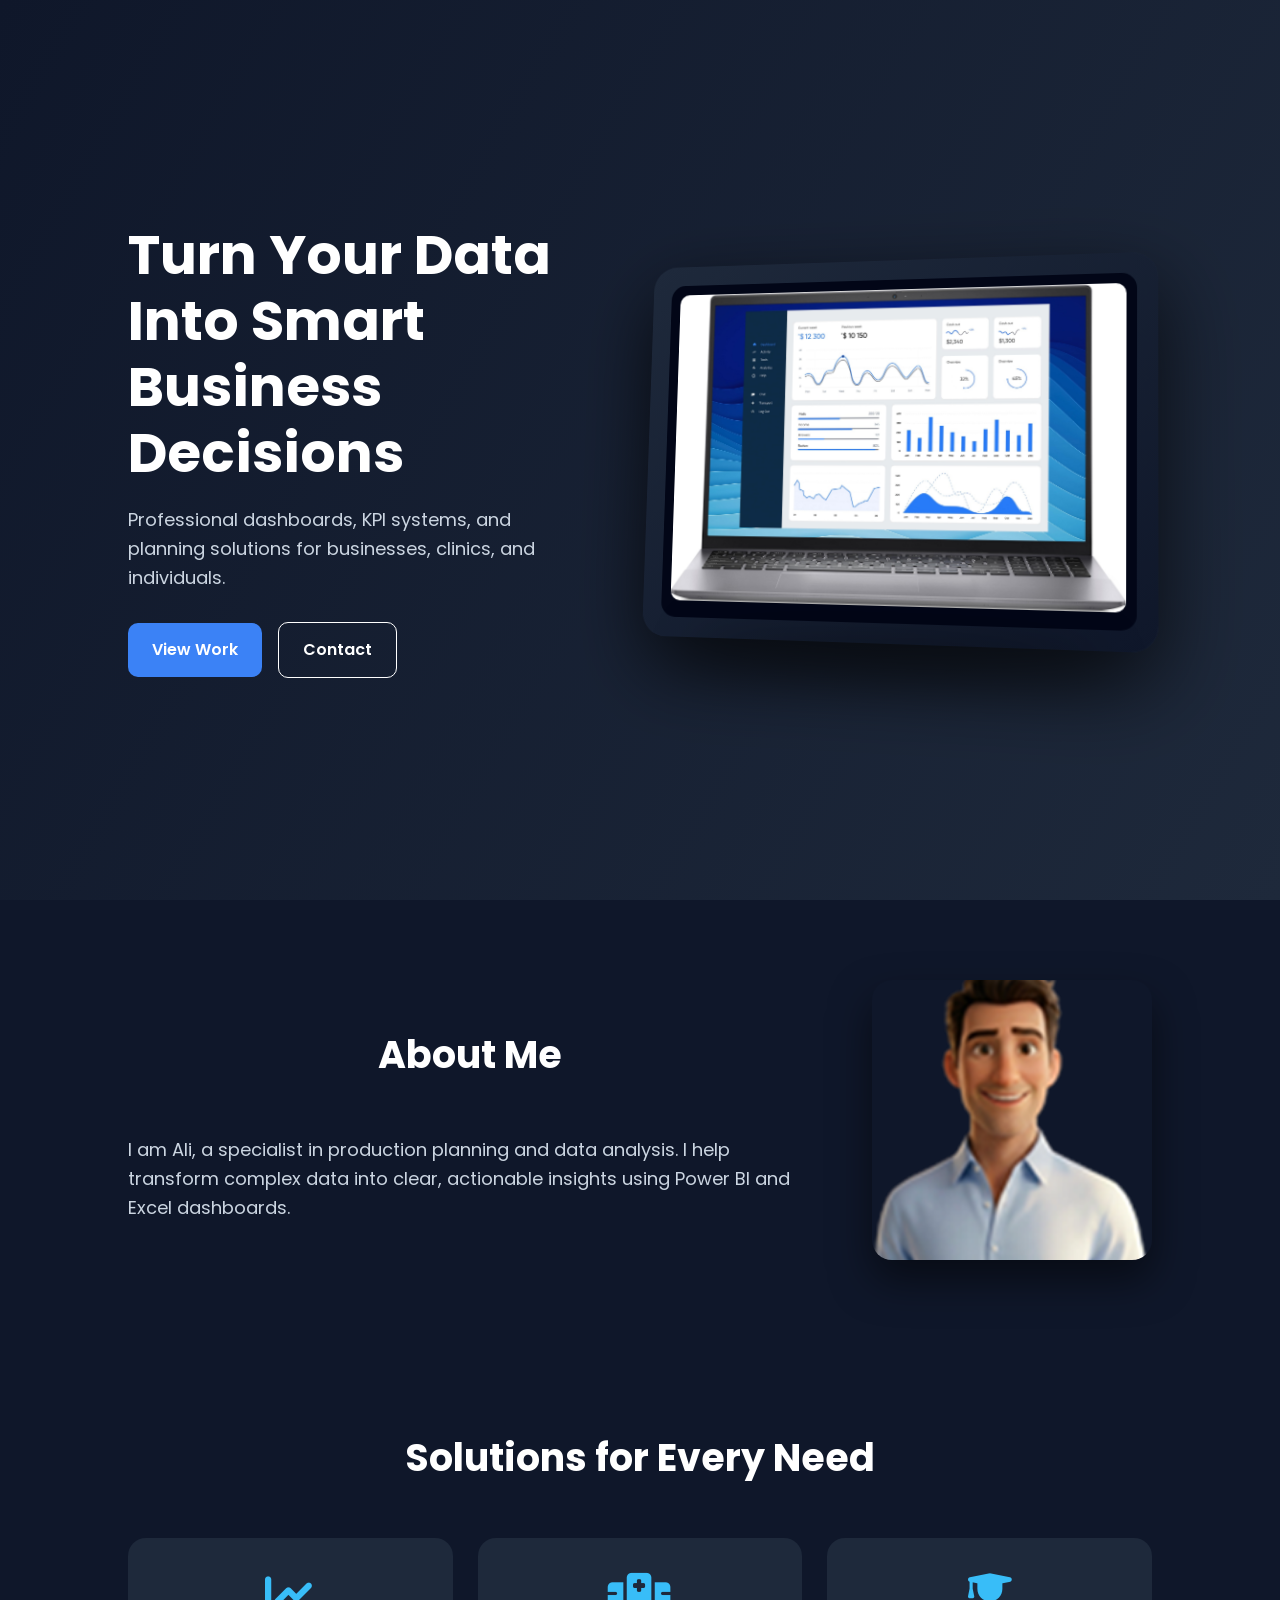
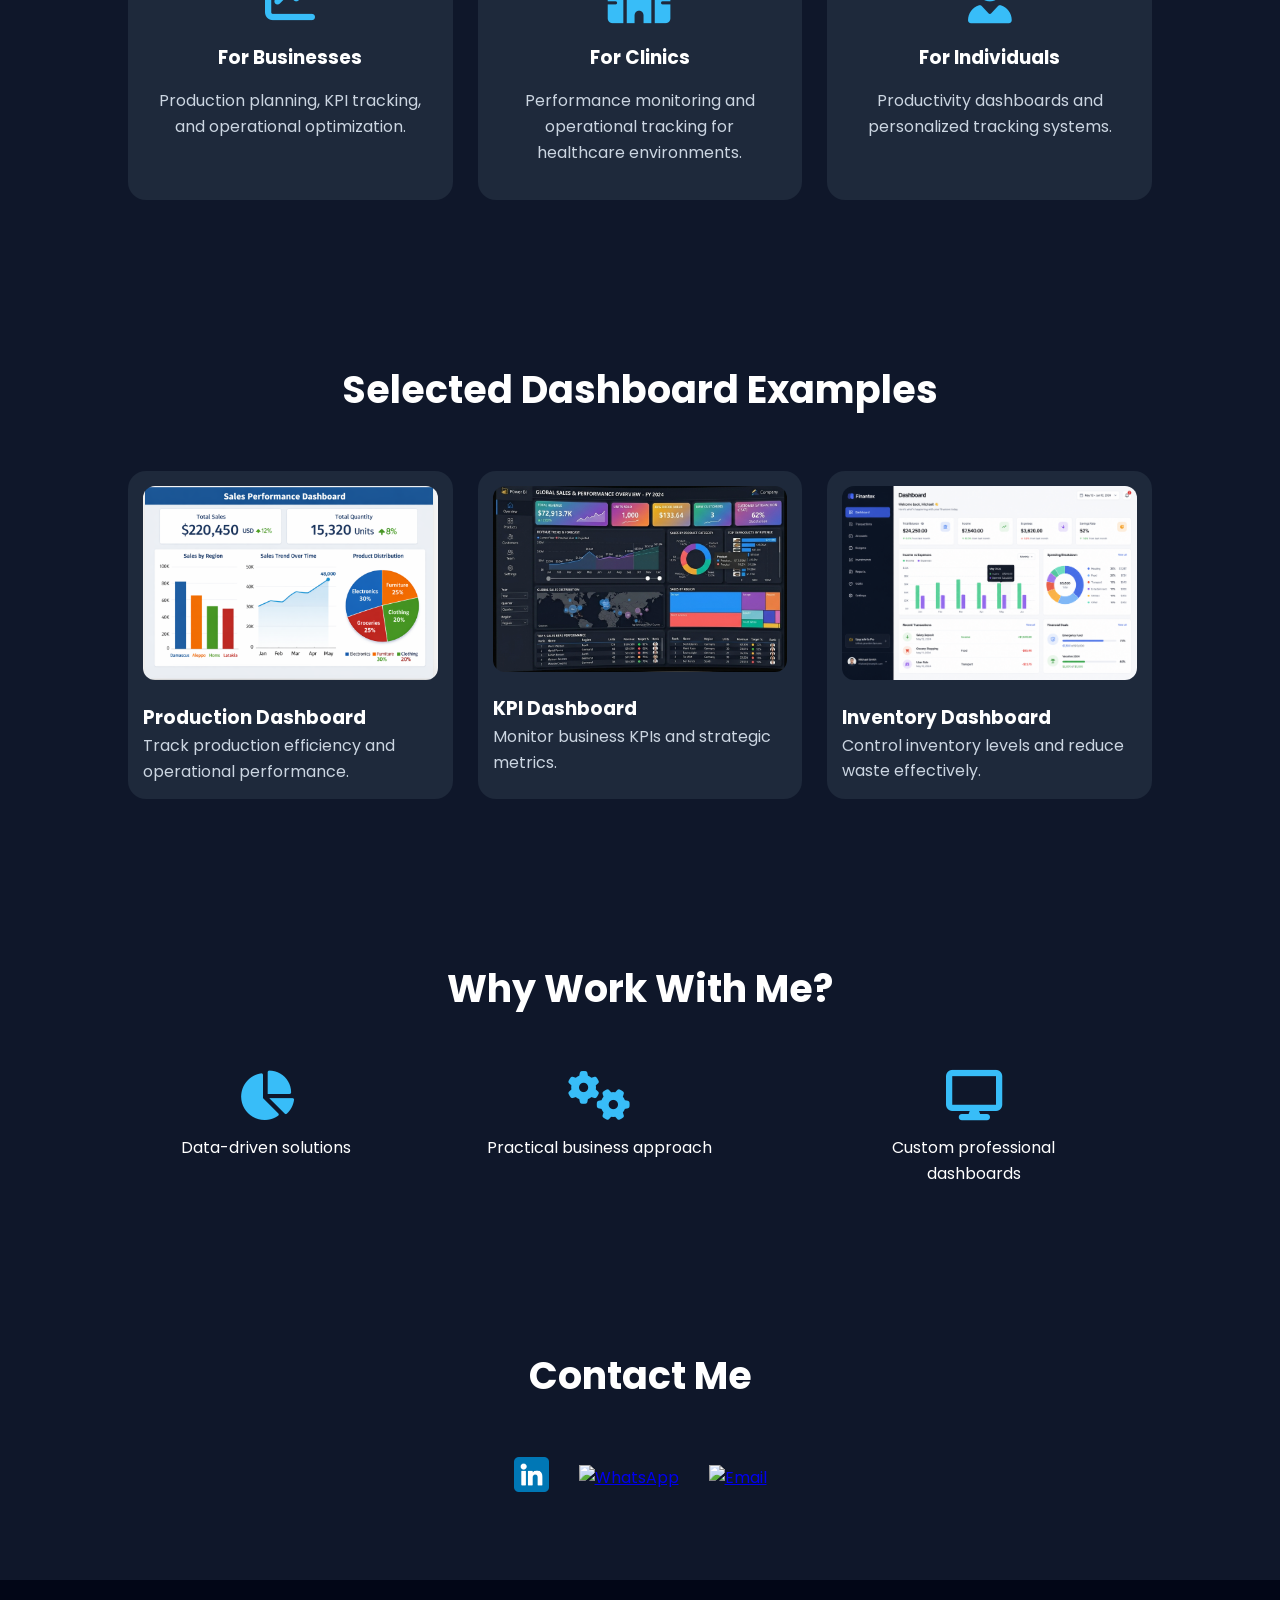
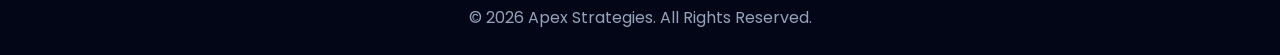
==== index.html @ 02bd145c "Update index.html" ====
<!DOCTYPE html>
<html lang="en">
<head>
<meta charset="UTF-8">
<meta name="viewport" content="width=device-width, initial-scale=1.0">

<title>Apex Strategies</title>

<!-- Font Awesome -->
<link rel="stylesheet" href="https://cdnjs.cloudflare.com/ajax/libs/font-awesome/6.5.0/css/all.min.css">

<!-- Google Font -->
<link href="https://fonts.googleapis.com/css2?family=Poppins:wght@300;400;600;700&display=swap" rel="stylesheet">

<style>

*{
    margin:0;
    padding:0;
    box-sizing:border-box;
}

body{
    font-family:'Poppins',sans-serif;
    background:#0f172a;
    color:white;
    line-height:1.6;
}

/* HERO SECTION */

.hero{
    display:flex;
    justify-content:space-between;
    align-items:center;
    gap:60px;
    padding:80px 10%;
    background:linear-gradient(120deg,#0f172a,#1e293b);
    min-height:100vh;
}

.hero-text{
    flex:1;
}

.hero-text h1{
    font-size:55px;
    line-height:1.2;
    margin-bottom:20px;
}

.hero-text p{
    color:#cbd5e1;
    margin-bottom:30px;
    font-size:18px;
}

.btn{
    display:inline-block;
    padding:14px 24px;
    border-radius:10px;
    text-decoration:none;
    margin-right:12px;
    transition:0.3s ease;
    font-weight:600;
}

.btn-primary{
    background:#3b82f6;
    color:white;
}

.btn-primary:hover{
    background:#2563eb;
}

.btn-outline{
    border:1px solid white;
    color:white;
}

.btn-outline:hover{
    background:white;
    color:#0f172a;
}

/* HERO IMAGE */

.hero-image{
    position:relative;
    width:520px;
    padding:20px;
    border-radius:25px;
    background:linear-gradient(145deg,#1e293b,#0f172a);
    box-shadow:0 30px 80px rgba(0,0,0,0.7);
    transform:perspective(1200px) rotateY(-12deg) rotateX(5deg);
    transition:0.5s ease;
}

.hero-image:hover{
    transform:perspective(1200px) rotateY(0deg) rotateX(0deg) scale(1.03);
}

.hero-image .screen{
    background:#020617;
    padding:10px;
    border-radius:15px;
    overflow:hidden;
}

.hero-image img{
    width:100%;
    border-radius:10px;
}

.hero-image::after{
    content:"";
    position:absolute;
    bottom:-25px;
    left:10%;
    width:80%;
    height:25px;
    background:rgba(0,0,0,0.5);
    filter:blur(25px);
    border-radius:50%;
}

/* GENERAL SECTION */

section{
    padding:80px 10%;
}

h2{
    text-align:center;
    margin-bottom:50px;
    font-size:38px;
}

/* ABOUT */

.about{
    display:flex;
    justify-content:space-between;
    align-items:center;
    gap:60px;
}

.about-text{
    flex:1;
}

.about-text p{
    color:#cbd5e1;
    font-size:18px;
}

.about-image img{
    width:280px;
    height:280px;
    object-fit:cover;
    border-radius:20px;
    box-shadow:0 20px 40px rgba(0,0,0,0.5);
}

/* SERVICES */

.services{
    display:grid;
    grid-template-columns:repeat(auto-fit,minmax(250px,1fr));
    gap:25px;
}

.card{
    background:#1e293b;
    padding:35px 25px;
    border-radius:18px;
    text-align:center;
    transition:0.3s ease;
}

.card:hover{
    transform:translateY(-10px);
}

.card i{
    font-size:50px;
    color:#38bdf8;
    margin-bottom:20px;
    transition:0.3s ease;
}

.card:hover i{
    transform:scale(1.15);
}

.card h3{
    margin-bottom:15px;
}

.card p{
    color:#cbd5e1;
}

/* PORTFOLIO */

.portfolio{
    display:grid;
    grid-template-columns:repeat(auto-fit,minmax(280px,1fr));
    gap:25px;
}

.portfolio div{
    background:#1e293b;
    padding:15px;
    border-radius:18px;
    transition:0.3s ease;
}

.portfolio div:hover{
    transform:translateY(-8px);
}

.portfolio img{
    width:100%;
    border-radius:12px;
    margin-bottom:15px;
}

.portfolio p{
    color:#cbd5e1;
}

/* WHY WORK WITH ME */

.why{
    display:flex;
    justify-content:space-around;
    text-align:center;
    gap:30px;
    flex-wrap:wrap;
}

.why div{
    max-width:250px;
}

.why i{
    font-size:50px;
    color:#38bdf8;
    margin-bottom:15px;
    transition:0.3s ease;
}

.why div:hover i{
    transform:scale(1.2);
}

/* CONTACT */

.contact{
    text-align:center;
    display:flex;
    justify-content:center;
    align-items:center;
    gap:30px;
}

.contact img{
    width:35px;
    height:35px;
    transition:0.3s ease;
    cursor:pointer;
}

.contact img:hover{
    transform:scale(1.15);
}
/* FOOTER */

footer{
    text-align:center;
    padding:25px;
    background:#020617;
    color:#94a3b8;
}

/* RESPONSIVE */

@media(max-width:950px){

.hero{
    flex-direction:column;
    text-align:center;
}

.about{
    flex-direction:column;
    text-align:center;
}

.hero-image{
    width:100%;
    max-width:500px;
}

.about-image img{
    width:100%;
    max-width:350px;
}

.hero-text h1{
    font-size:42px;
}

}

</style>
</head>

<body>

<!-- HERO -->

<section class="hero">

    <div class="hero-text">

        <h1>Turn Your Data Into Smart Business Decisions</h1>

        <p>
            Professional dashboards, KPI systems, and planning solutions
            for businesses, clinics, and individuals.
        </p>

        <a href="#portfolio" class="btn btn-primary">View Work</a>

        <a href="#contact" class="btn btn-outline">Contact</a>

    </div>

    <div class="hero-image">

        <div class="screen">
            <img src="hero img.jpg" alt="Dashboard">
        </div>

    </div>

</section>

<!-- ABOUT -->

<section class="about">

    <div class="about-text">

        <h2>About Me</h2>

        <p>
            I am Ali, a specialist in production planning and data analysis.
            I help transform complex data into clear, actionable insights
            using Power BI and Excel dashboards.
        </p>

    </div>

    <div class="about-image">

        <img src="about me.png" alt="Ali">

    </div>

</section>

<!-- SERVICES -->

<section>

    <h2>Solutions for Every Need</h2>

    <div class="services">

        <div class="card">

            <i class="fas fa-chart-line"></i>

            <h3>For Businesses</h3>

            <p>
                Production planning, KPI tracking,
                and operational optimization.
            </p>

        </div>

        <div class="card">

            <i class="fas fa-hospital"></i>

            <h3>For Clinics</h3>

            <p>
                Performance monitoring and operational tracking
                for healthcare environments.
            </p>

        </div>

        <div class="card">

            <i class="fas fa-user-graduate"></i>

            <h3>For Individuals</h3>

            <p>
                Productivity dashboards and personalized
                tracking systems.
            </p>

        </div>

    </div>

</section>

<!-- PORTFOLIO -->

<section id="portfolio">

    <h2>Selected Dashboard Examples</h2>

    <div class="portfolio">

        <div>

            <img src="dashboard1.png" alt="Production Dashboard">

            <h3>Production Dashboard</h3>

            <p>
                Track production efficiency and operational performance.
            </p>

        </div>

        <div>

            <img src="dashboard2.png" alt="KPI Dashboard">

            <h3>KPI Dashboard</h3>

            <p>
                Monitor business KPIs and strategic metrics.
            </p>

        </div>

        <div>

            <img src="dasboard41.png" alt="Inventory Dashboard">

            <h3>Inventory Dashboard</h3>

            <p>
                Control inventory levels and reduce waste effectively.
            </p>

        </div>

    </div>

</section>

<!-- WHY WORK WITH ME -->

<section>

    <h2>Why Work With Me?</h2>

    <div class="why">

        <div>

            <i class="fas fa-chart-pie"></i>

            <p>Data-driven solutions</p>

        </div>

        <div>

            <i class="fas fa-gears"></i>

            <p>Practical business approach</p>

        </div>

        <div>

            <i class="fas fa-display"></i>

            <p>Custom professional dashboards</p>

        </div>

    </div>

</section>

<!-- CONTACT -->

<section id="contact">

    <h2>Contact Me</h2>

    <div class="contact">

        <a href="https://www.linkedin.com/company/109245589/admin/dashboard/" target="_blank">
            <img src="linkedin.png" alt="LinkedIn">
        </a>

        <a href="https://wa.me/963985212728" target="_blank">
            <img src="whatsapp.png" alt="WhatsApp">
        </a>

        <a href="mailto:your@email.com">
            <img src="email.png" alt="Email">
        </a>

    </div>

</section>
<!-- FOOTER -->

<footer>

    <p>© 2026 Apex Strategies. All Rights Reserved.</p>

</footer>

</body>
</html>
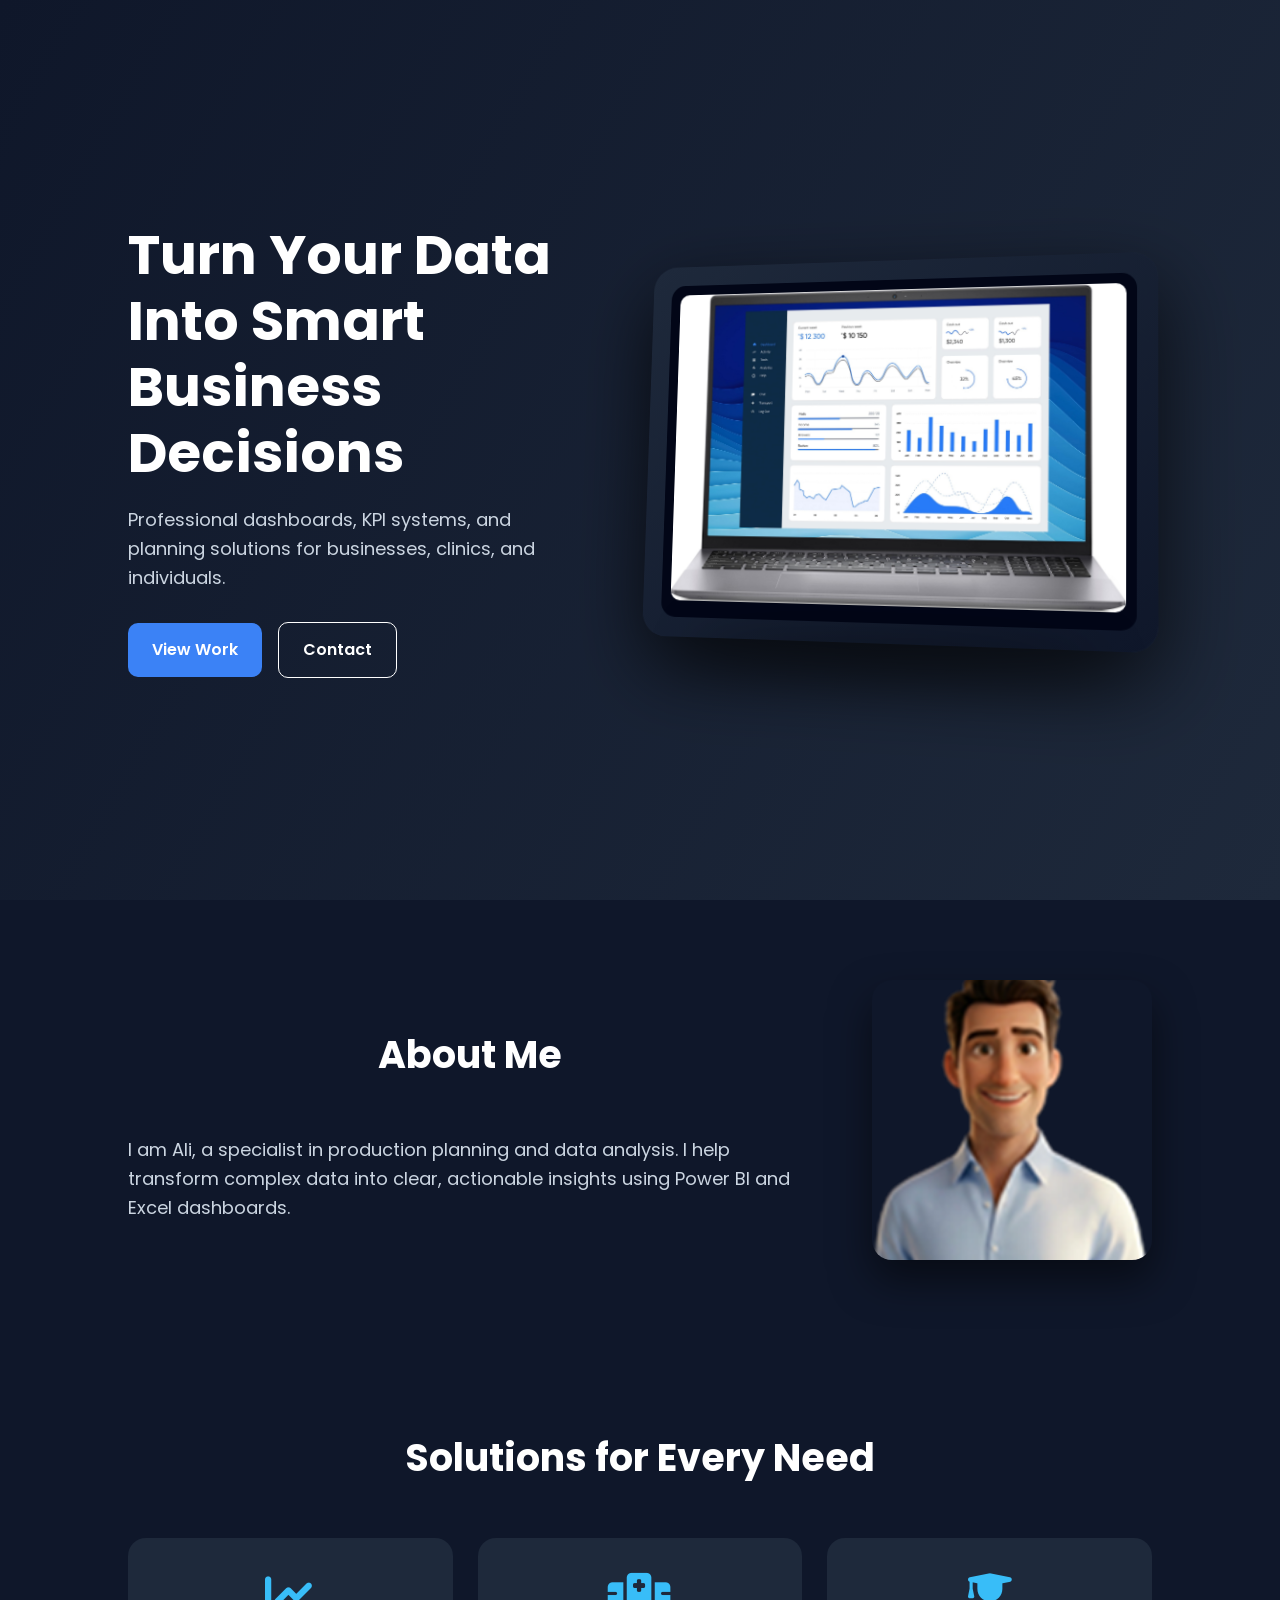
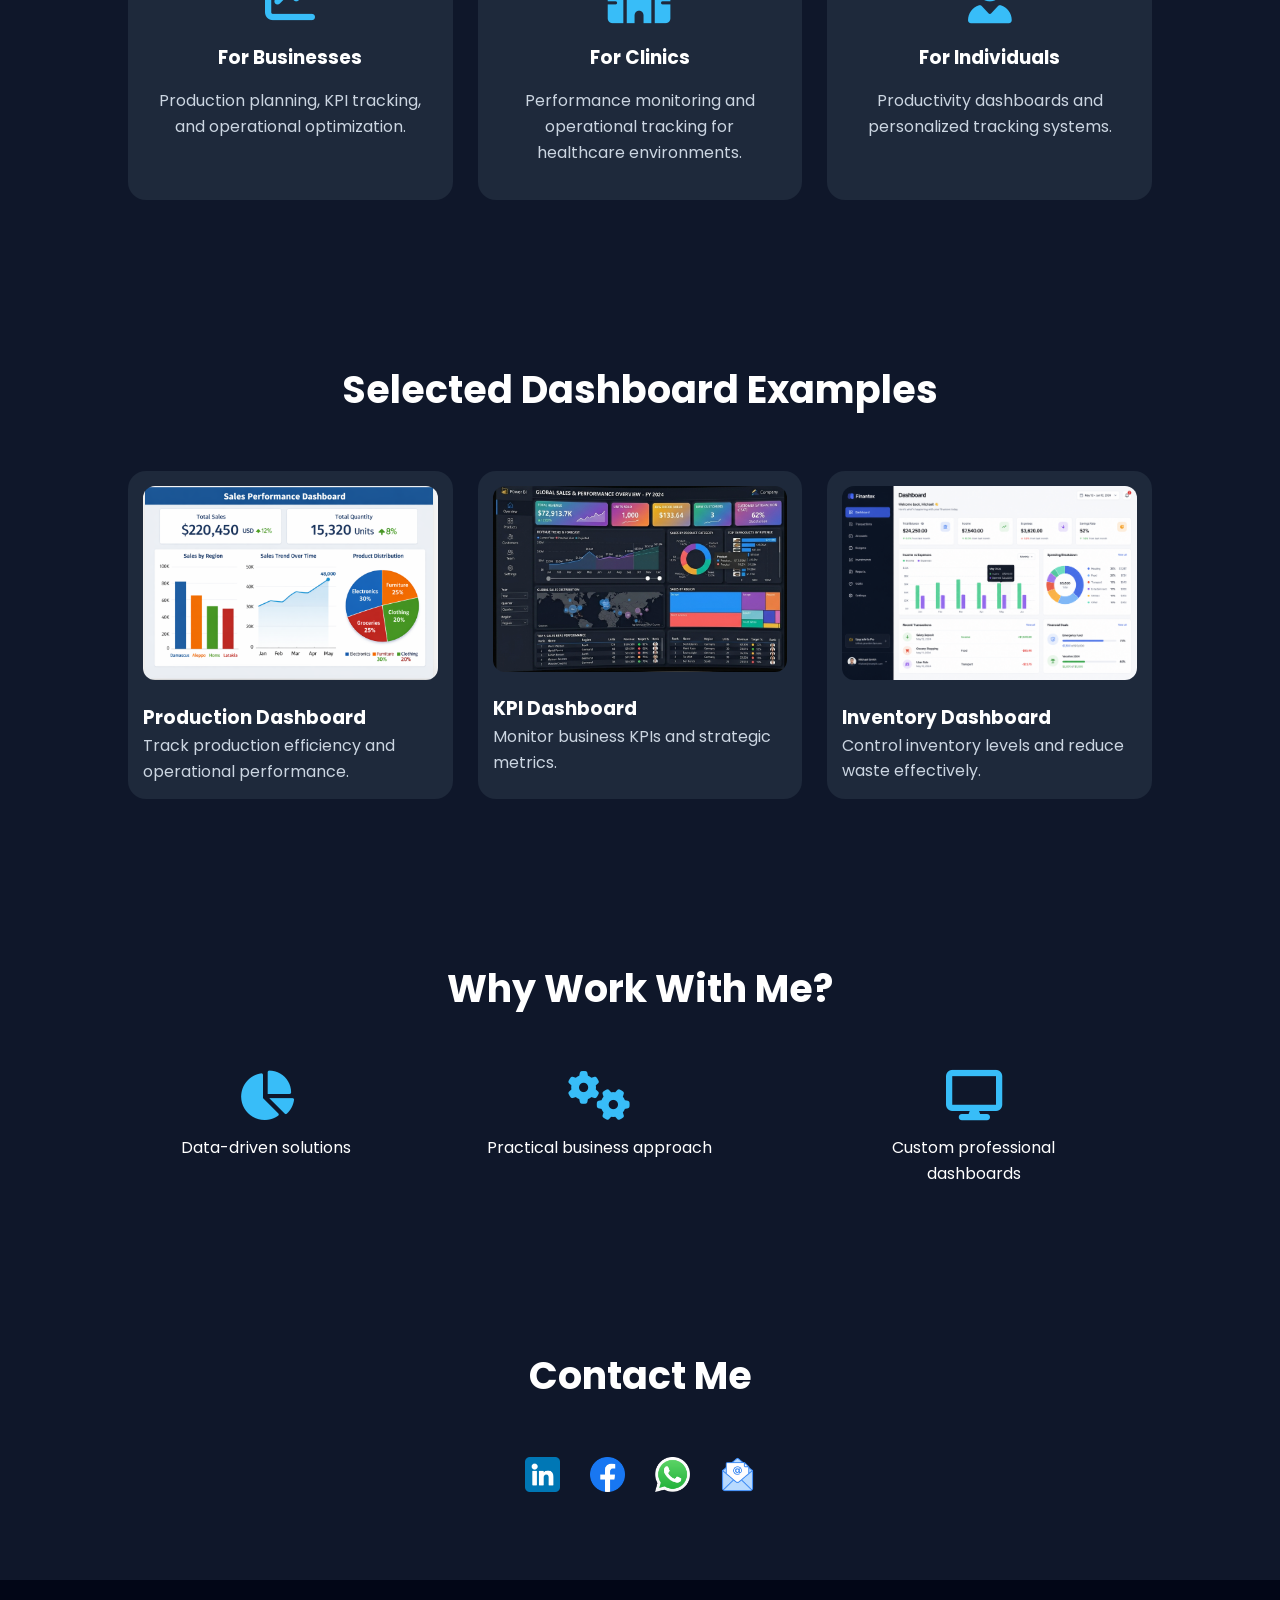
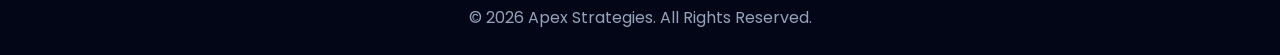
==== commit edb6da07: "Update index.html" ====
--- a/index.html
+++ b/index.html
@@ -519,7 +519,11 @@
         <a href="https://www.linkedin.com/company/109245589/admin/dashboard/" target="_blank">
             <img src="linkedin.png" alt="LinkedIn">
         </a>
-
+        
+        <a href="https://www.facebook.com/profile.php?id=61586230434467" target="_blank">
+            <img src="facebook.png" alt="Facebook">
+        </a>
+        
         <a href="https://wa.me/963985212728" target="_blank">
             <img src="whatsapp.png" alt="WhatsApp">
         </a>
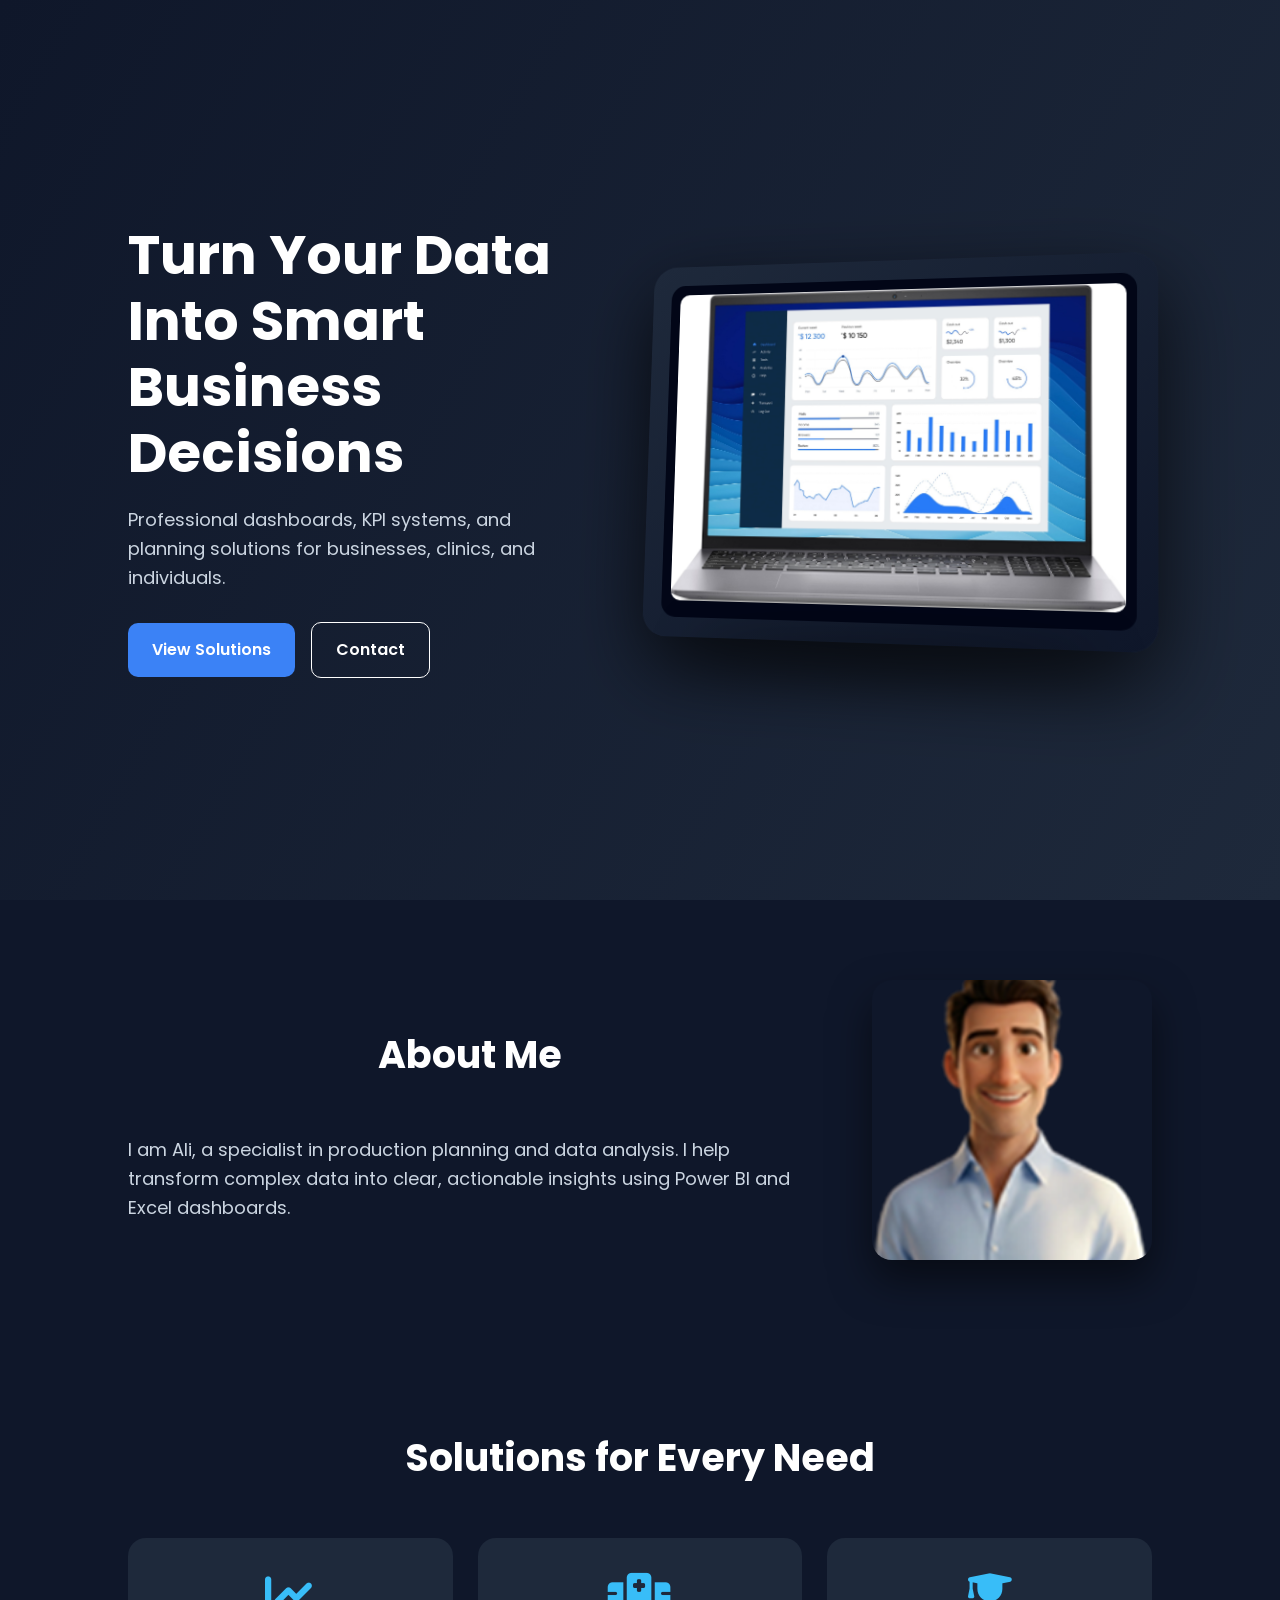
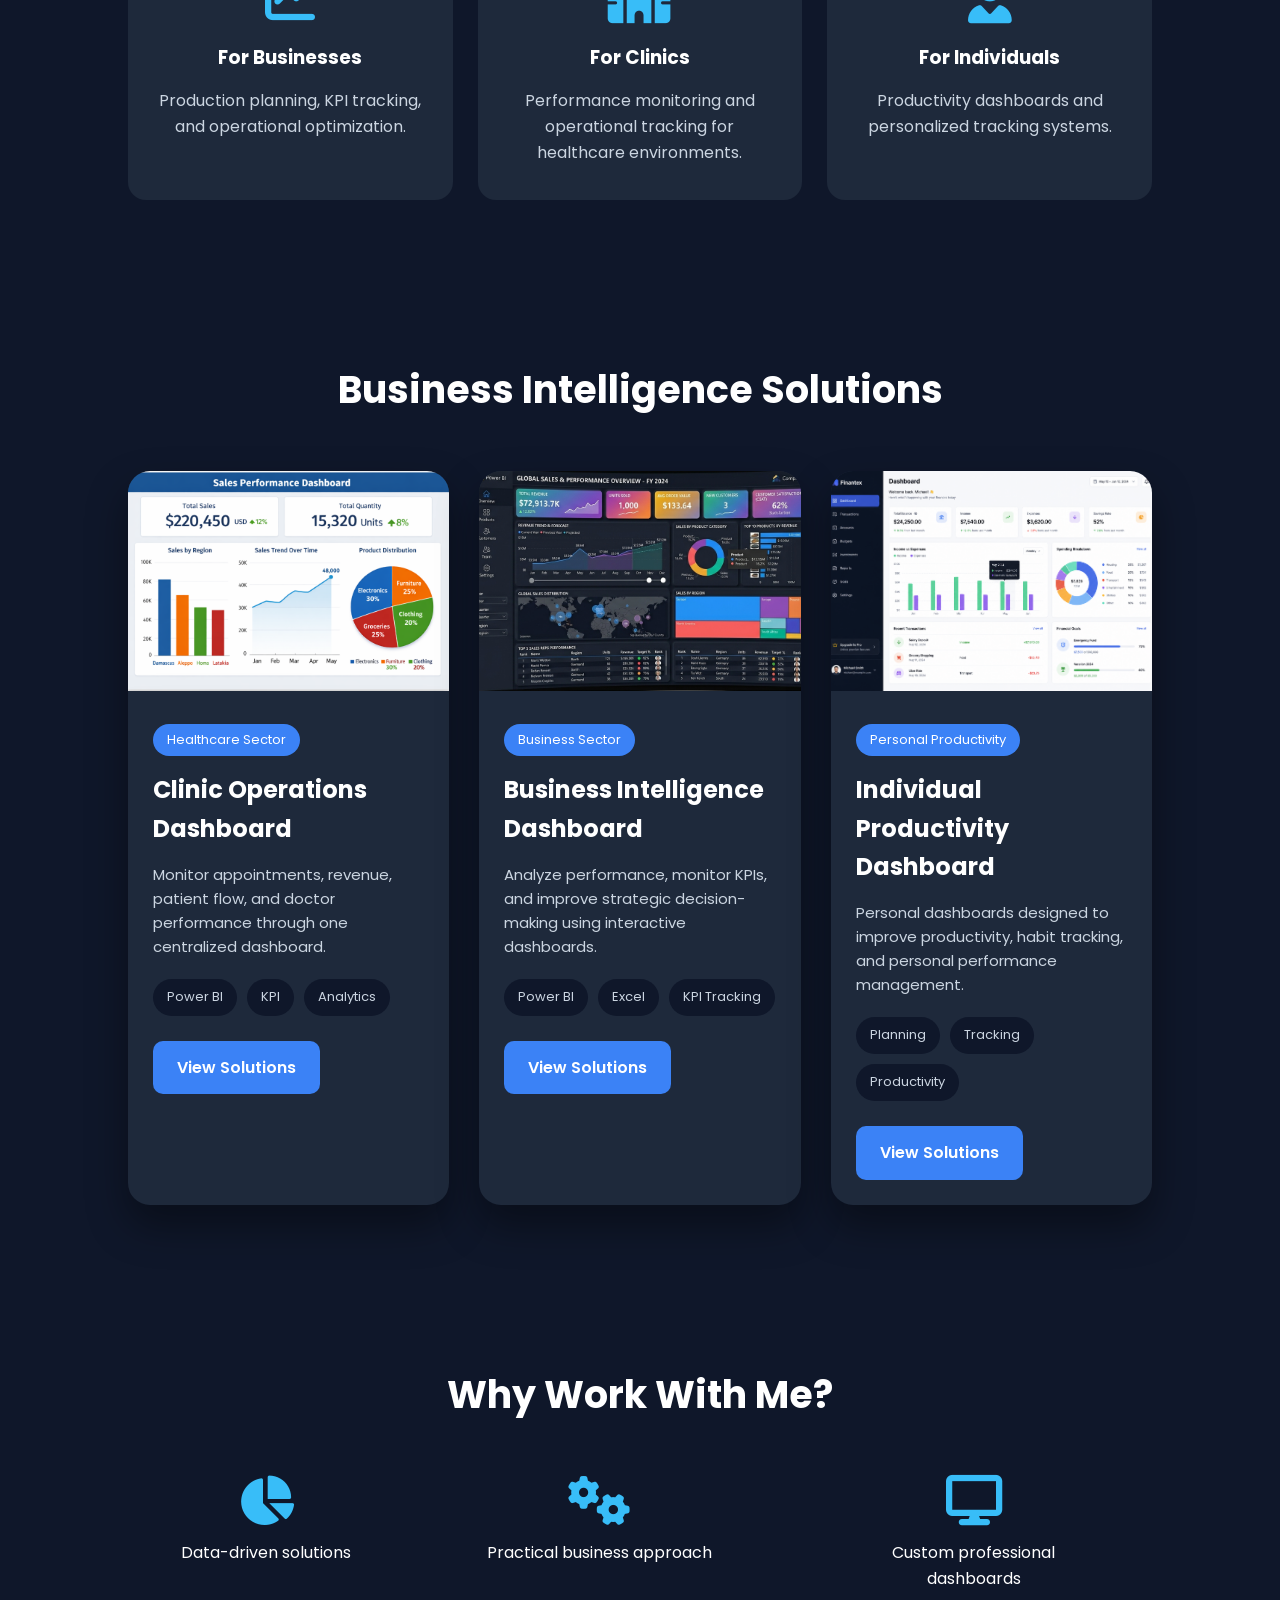
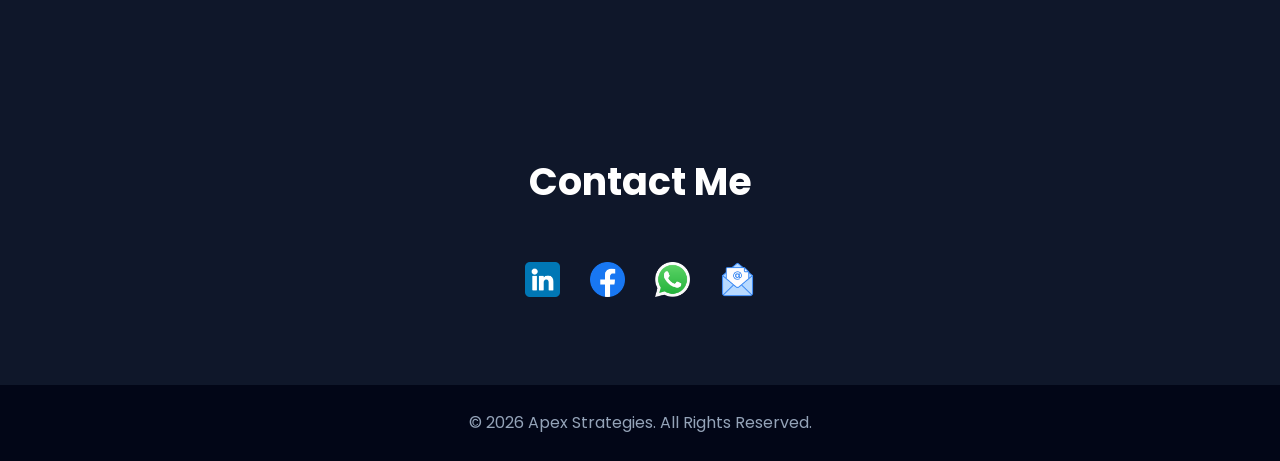
==== commit 49506e33: "Update index.html" ====
--- a/index.html
+++ b/index.html
@@ -206,28 +206,65 @@
 
 .portfolio{
     display:grid;
-    grid-template-columns:repeat(auto-fit,minmax(280px,1fr));
-    gap:25px;
-}
-
-.portfolio div{
+    grid-template-columns:repeat(auto-fit,minmax(320px,1fr));
+    gap:30px;
+}
+
+.portfolio-card{
     background:#1e293b;
-    padding:15px;
-    border-radius:18px;
-    transition:0.3s ease;
-}
-
-.portfolio div:hover{
-    transform:translateY(-8px);
-}
-
-.portfolio img{
+    border-radius:22px;
+    overflow:hidden;
+    transition:0.4s ease;
+    box-shadow:0 20px 40px rgba(0,0,0,0.4);
+}
+
+.portfolio-card:hover{
+    transform:translateY(-10px);
+}
+
+.portfolio-card img{
     width:100%;
-    border-radius:12px;
+    height:220px;
+    object-fit:cover;
+}
+
+.portfolio-info{
+    padding:25px;
+}
+
+.tag{
+    display:inline-block;
+    background:#3b82f6;
+    color:white;
+    padding:6px 14px;
+    border-radius:30px;
+    font-size:13px;
     margin-bottom:15px;
 }
 
-.portfolio p{
+.portfolio-info h3{
+    font-size:24px;
+    margin-bottom:15px;
+}
+
+.portfolio-info p{
+    color:#cbd5e1;
+    margin-bottom:20px;
+    font-size:15px;
+}
+
+.tools{
+    display:flex;
+    flex-wrap:wrap;
+    gap:10px;
+    margin-bottom:25px;
+}
+
+.tools span{
+    background:#0f172a;
+    padding:8px 14px;
+    border-radius:30px;
+    font-size:13px;
     color:#cbd5e1;
 }
 
@@ -276,6 +313,7 @@
 .contact img:hover{
     transform:scale(1.15);
 }
+
 /* FOOTER */
 
 footer{
@@ -333,7 +371,7 @@
             for businesses, clinics, and individuals.
         </p>
 
-        <a href="#portfolio" class="btn btn-primary">View Work</a>
+        <a href="#portfolio" class="btn btn-primary">View Solutions</a>
 
         <a href="#contact" class="btn btn-outline">Contact</a>
 
@@ -428,43 +466,109 @@
 
 <section id="portfolio">
 
-    <h2>Selected Dashboard Examples</h2>
+    <h2>Business Intelligence Solutions</h2>
 
     <div class="portfolio">
 
-        <div>
-
-            <img src="dashboard1.png" alt="Production Dashboard">
-
-            <h3>Production Dashboard</h3>
-
-            <p>
-                Track production efficiency and operational performance.
-            </p>
-
-        </div>
-
-        <div>
-
-            <img src="dashboard2.png" alt="KPI Dashboard">
-
-            <h3>KPI Dashboard</h3>
-
-            <p>
-                Monitor business KPIs and strategic metrics.
-            </p>
-
-        </div>
-
-        <div>
-
-            <img src="dasboard41.png" alt="Inventory Dashboard">
-
-            <h3>Inventory Dashboard</h3>
-
-            <p>
-                Control inventory levels and reduce waste effectively.
-            </p>
+        <!-- CLINIC DASHBOARDS -->
+
+        <div class="portfolio-card">
+
+            <img src="dashboard1.png" alt="Clinic Dashboard">
+
+            <div class="portfolio-info">
+
+                <span class="tag">Healthcare Sector</span>
+
+                <h3>Clinic Operations Dashboard</h3>
+
+                <p>
+                    Monitor appointments, revenue,
+                    patient flow, and doctor performance
+                    through one centralized dashboard.
+                </p>
+
+                <div class="tools">
+
+                    <span>Power BI</span>
+                    <span>KPI</span>
+                    <span>Analytics</span>
+
+                </div>
+
+                <a href="clinic.html" class="btn btn-primary">
+                    View Solutions
+                </a>
+
+            </div>
+
+        </div>
+
+        <!-- BUSINESS DASHBOARDS -->
+
+        <div class="portfolio-card">
+
+            <img src="dashboard2.png" alt="Business Dashboard">
+
+            <div class="portfolio-info">
+
+                <span class="tag">Business Sector</span>
+
+                <h3>Business Intelligence Dashboard</h3>
+
+                <p>
+                    Analyze performance, monitor KPIs,
+                    and improve strategic decision-making
+                    using interactive dashboards.
+                </p>
+
+                <div class="tools">
+
+                    <span>Power BI</span>
+                    <span>Excel</span>
+                    <span>KPI Tracking</span>
+
+                </div>
+
+                <a href="business.html" class="btn btn-primary">
+                    View Solutions
+                </a>
+
+            </div>
+
+        </div>
+
+        <!-- INDIVIDUAL DASHBOARDS -->
+
+        <div class="portfolio-card">
+
+            <img src="dasboard41.png" alt="Individual Dashboard">
+
+            <div class="portfolio-info">
+
+                <span class="tag">Personal Productivity</span>
+
+                <h3>Individual Productivity Dashboard</h3>
+
+                <p>
+                    Personal dashboards designed to improve
+                    productivity, habit tracking,
+                    and personal performance management.
+                </p>
+
+                <div class="tools">
+
+                    <span>Planning</span>
+                    <span>Tracking</span>
+                    <span>Productivity</span>
+
+                </div>
+
+                <a href="individual.html" class="btn btn-primary">
+                    View Solutions
+                </a>
+
+            </div>
 
         </div>
 
@@ -519,11 +623,11 @@
         <a href="https://www.linkedin.com/company/109245589/admin/dashboard/" target="_blank">
             <img src="linkedin.png" alt="LinkedIn">
         </a>
-        
+
         <a href="https://www.facebook.com/profile.php?id=61586230434467" target="_blank">
             <img src="facebook.png" alt="Facebook">
         </a>
-        
+
         <a href="https://wa.me/963985212728" target="_blank">
             <img src="whatsapp.png" alt="WhatsApp">
         </a>
@@ -535,6 +639,7 @@
     </div>
 
 </section>
+
 <!-- FOOTER -->
 
 <footer>
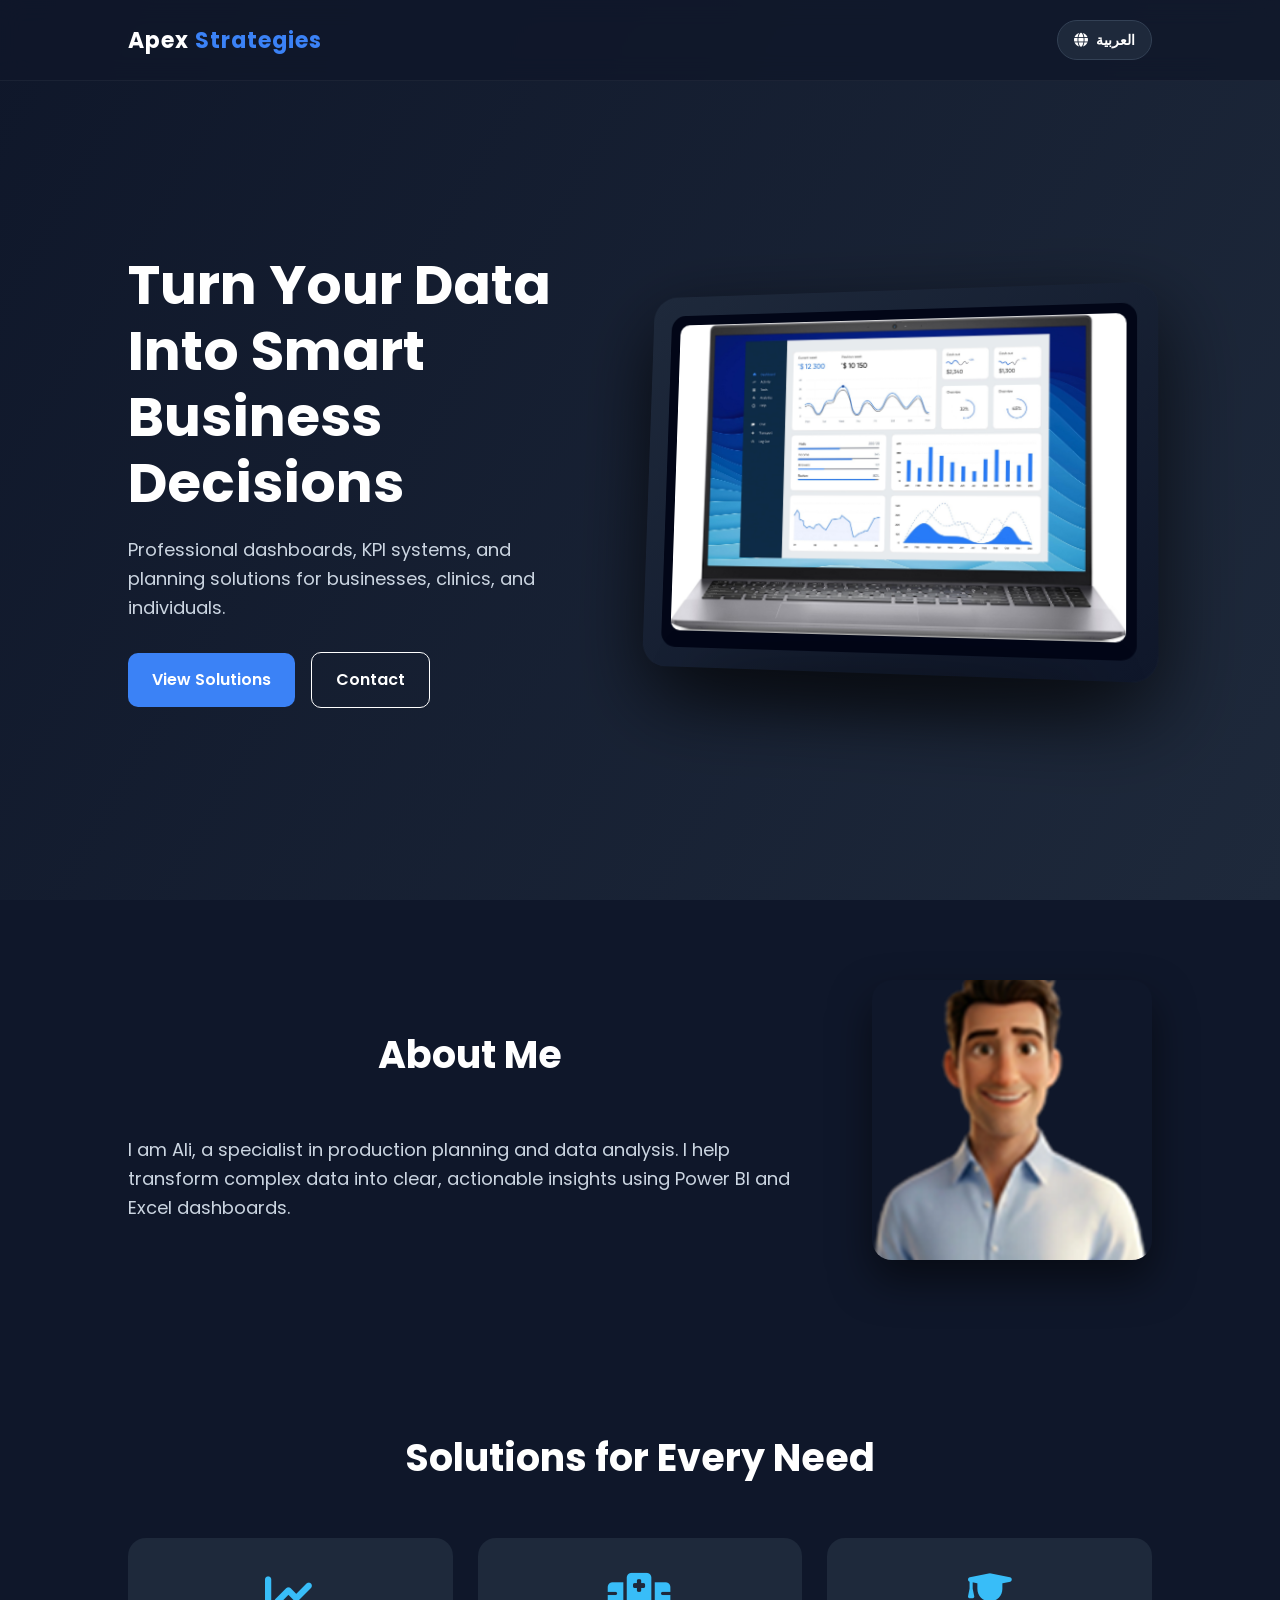
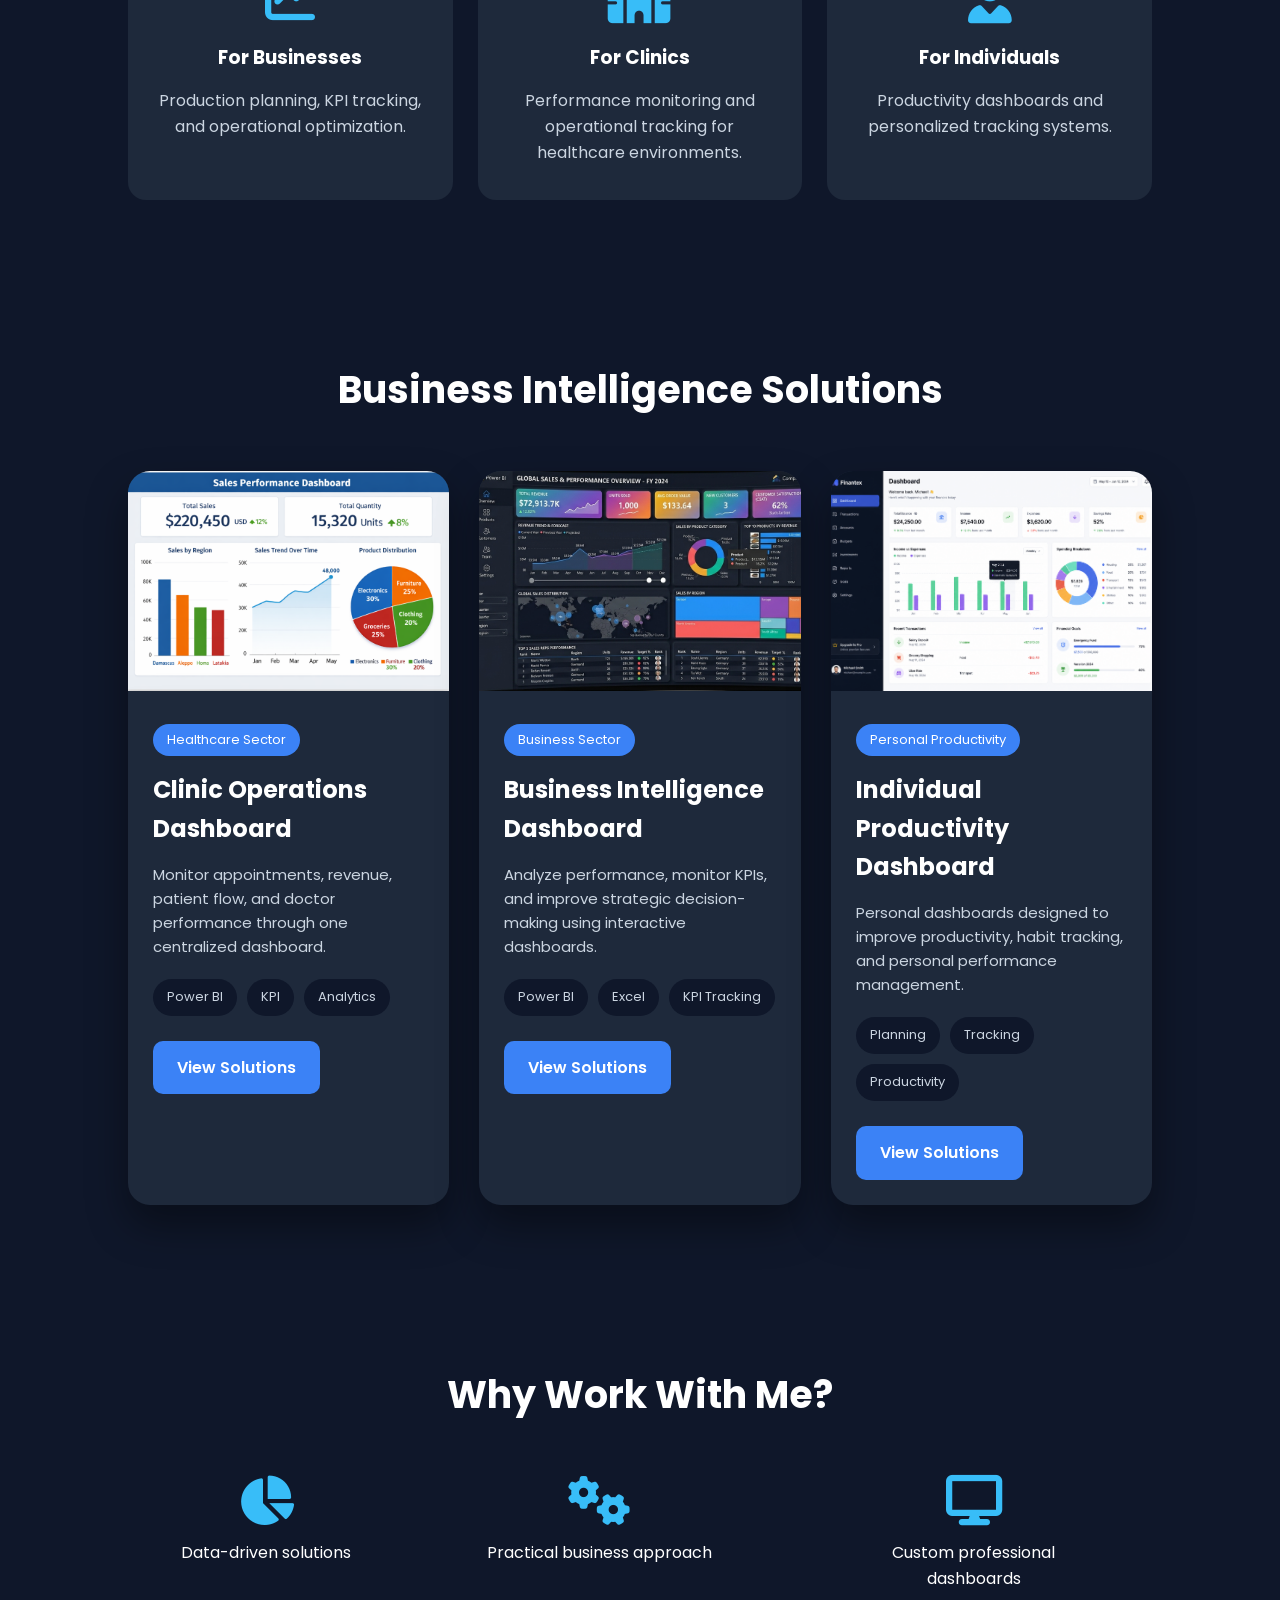
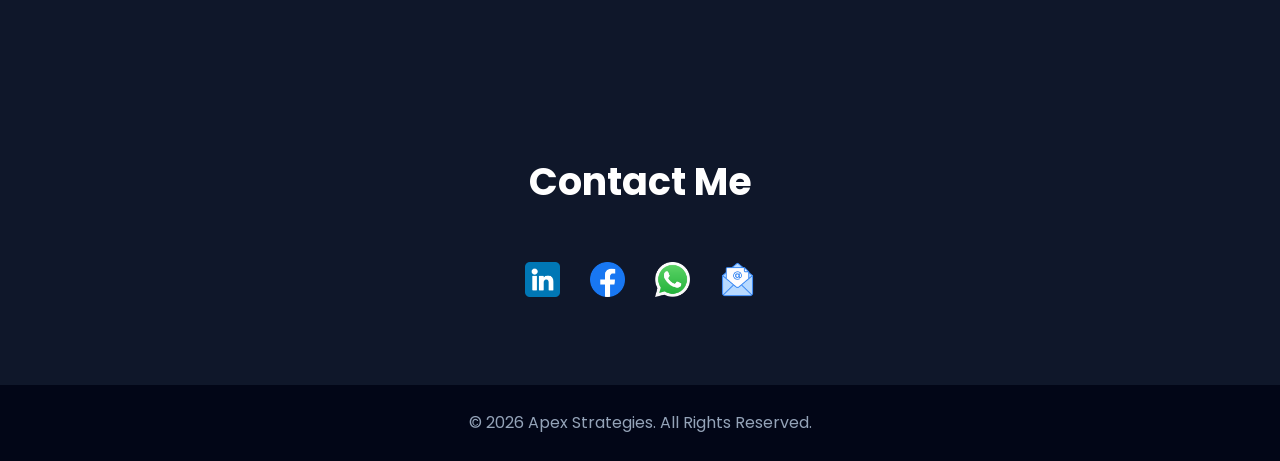
==== commit 1a0f68d8: "Update index.html" ====
--- a/index.html
+++ b/index.html
@@ -6,10 +6,8 @@
 
 <title>Apex Strategies</title>
 
-<!-- Font Awesome -->
 <link rel="stylesheet" href="https://cdnjs.cloudflare.com/ajax/libs/font-awesome/6.5.0/css/all.min.css">
 
-<!-- Google Font -->
 <link href="https://fonts.googleapis.com/css2?family=Poppins:wght@300;400;600;700&display=swap" rel="stylesheet">
 
 <style>
@@ -27,6 +25,55 @@
     line-height:1.6;
 }
 
+/* NAVBAR & LANGUAGE SWITCHER */
+.navbar {
+    display: flex;
+    justify-content: space-between;
+    align-items: center;
+    padding: 20px 10%;
+    background: rgba(15, 23, 42, 0.8);
+    backdrop-filter: blur(12px);
+    position: fixed;
+    top: 0;
+    left: 0;
+    width: 100%;
+    z-index: 1000;
+    border-bottom: 1px solid rgba(255, 255, 255, 0.05);
+}
+
+.logo {
+    font-size: 22px;
+    font-weight: 700;
+    color: white;
+    text-decoration: none;
+    letter-spacing: 1px;
+}
+
+.logo span {
+    color: #3b82f6;
+}
+
+.lang-btn {
+    display: flex;
+    align-items: center;
+    gap: 8px;
+    background: #1e293b;
+    color: white;
+    border: 1px solid #334155;
+    padding: 8px 16px;
+    border-radius: 20px;
+    text-decoration: none;
+    font-weight: 600;
+    font-size: 14px;
+    transition: 0.3s ease;
+}
+
+.lang-btn:hover {
+    border-color: #3b82f6;
+    box-shadow: 0 0 15px rgba(59, 130, 246, 0.4);
+    background: #0f172a;
+}
+
 /* HERO SECTION */
 
 .hero{
@@ -34,7 +81,7 @@
     justify-content:space-between;
     align-items:center;
     gap:60px;
-    padding:80px 10%;
+    padding:140px 10% 80px 10%; /* Increased top padding to accommodate fixed navbar */
     background:linear-gradient(120deg,#0f172a,#1e293b);
     min-height:100vh;
 }
@@ -330,6 +377,7 @@
 .hero{
     flex-direction:column;
     text-align:center;
+    padding-top: 120px;
 }
 
 .about{
@@ -358,7 +406,12 @@
 
 <body>
 
-<!-- HERO -->
+<nav class="navbar">
+    <a href="#" class="logo">Apex <span>Strategies</span></a>
+    <a href="index-ar.html" class="lang-btn">
+        <i class="fas fa-globe"></i> العربية
+    </a>
+</nav>
 
 <section class="hero">
 
@@ -386,8 +439,6 @@
     </div>
 
 </section>
-
-<!-- ABOUT -->
 
 <section class="about">
 
@@ -411,8 +462,6 @@
 
 </section>
 
-<!-- SERVICES -->
-
 <section>
 
     <h2>Solutions for Every Need</h2>
@@ -462,15 +511,11 @@
 
 </section>
 
-<!-- PORTFOLIO -->
-
 <section id="portfolio">
 
     <h2>Business Intelligence Solutions</h2>
 
     <div class="portfolio">
-
-        <!-- CLINIC DASHBOARDS -->
 
         <div class="portfolio-card">
 
@@ -504,8 +549,6 @@
 
         </div>
 
-        <!-- BUSINESS DASHBOARDS -->
-
         <div class="portfolio-card">
 
             <img src="dashboard2.png" alt="Business Dashboard">
@@ -538,8 +581,6 @@
 
         </div>
 
-        <!-- INDIVIDUAL DASHBOARDS -->
-
         <div class="portfolio-card">
 
             <img src="dasboard41.png" alt="Individual Dashboard">
@@ -576,8 +617,6 @@
 
 </section>
 
-<!-- WHY WORK WITH ME -->
-
 <section>
 
     <h2>Why Work With Me?</h2>
@@ -611,8 +650,6 @@
     </div>
 
 </section>
-
-<!-- CONTACT -->
 
 <section id="contact">
 
@@ -640,8 +677,6 @@
 
 </section>
 
-<!-- FOOTER -->
-
 <footer>
 
     <p>© 2026 Apex Strategies. All Rights Reserved.</p>
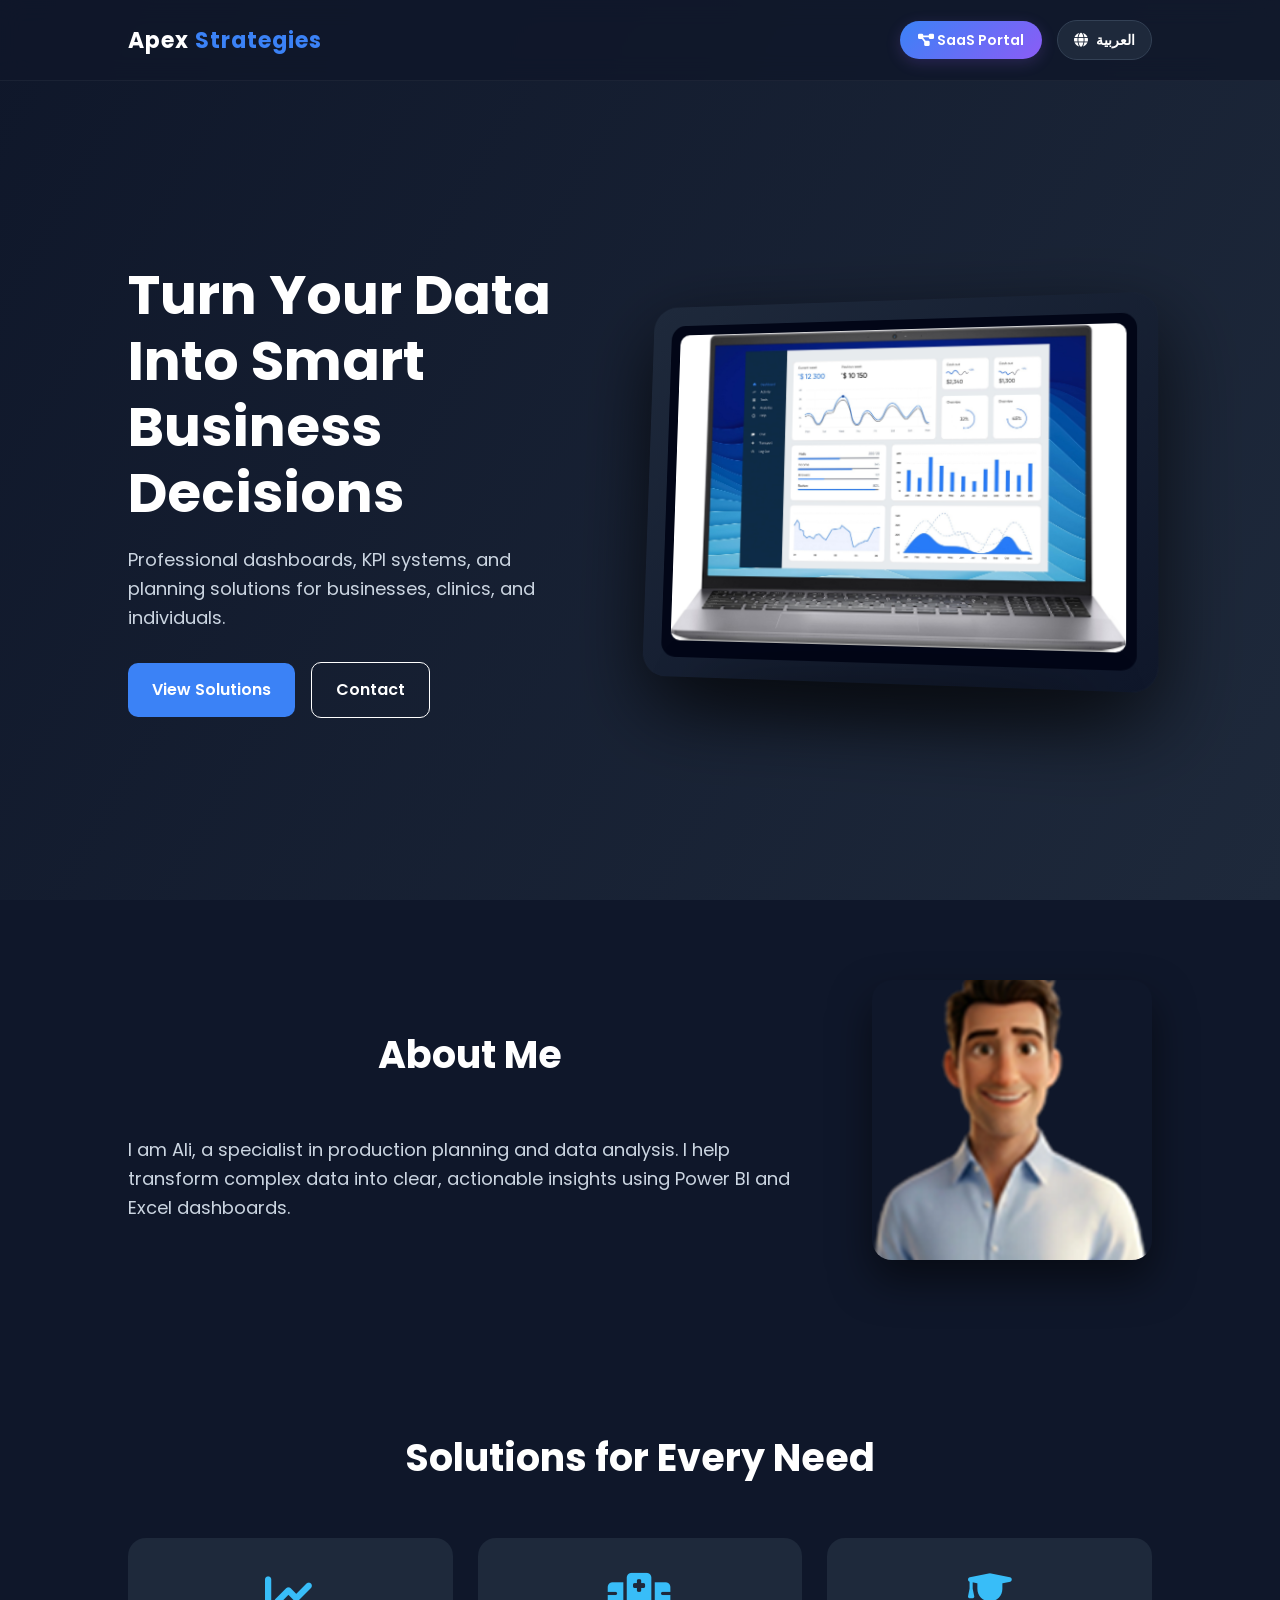
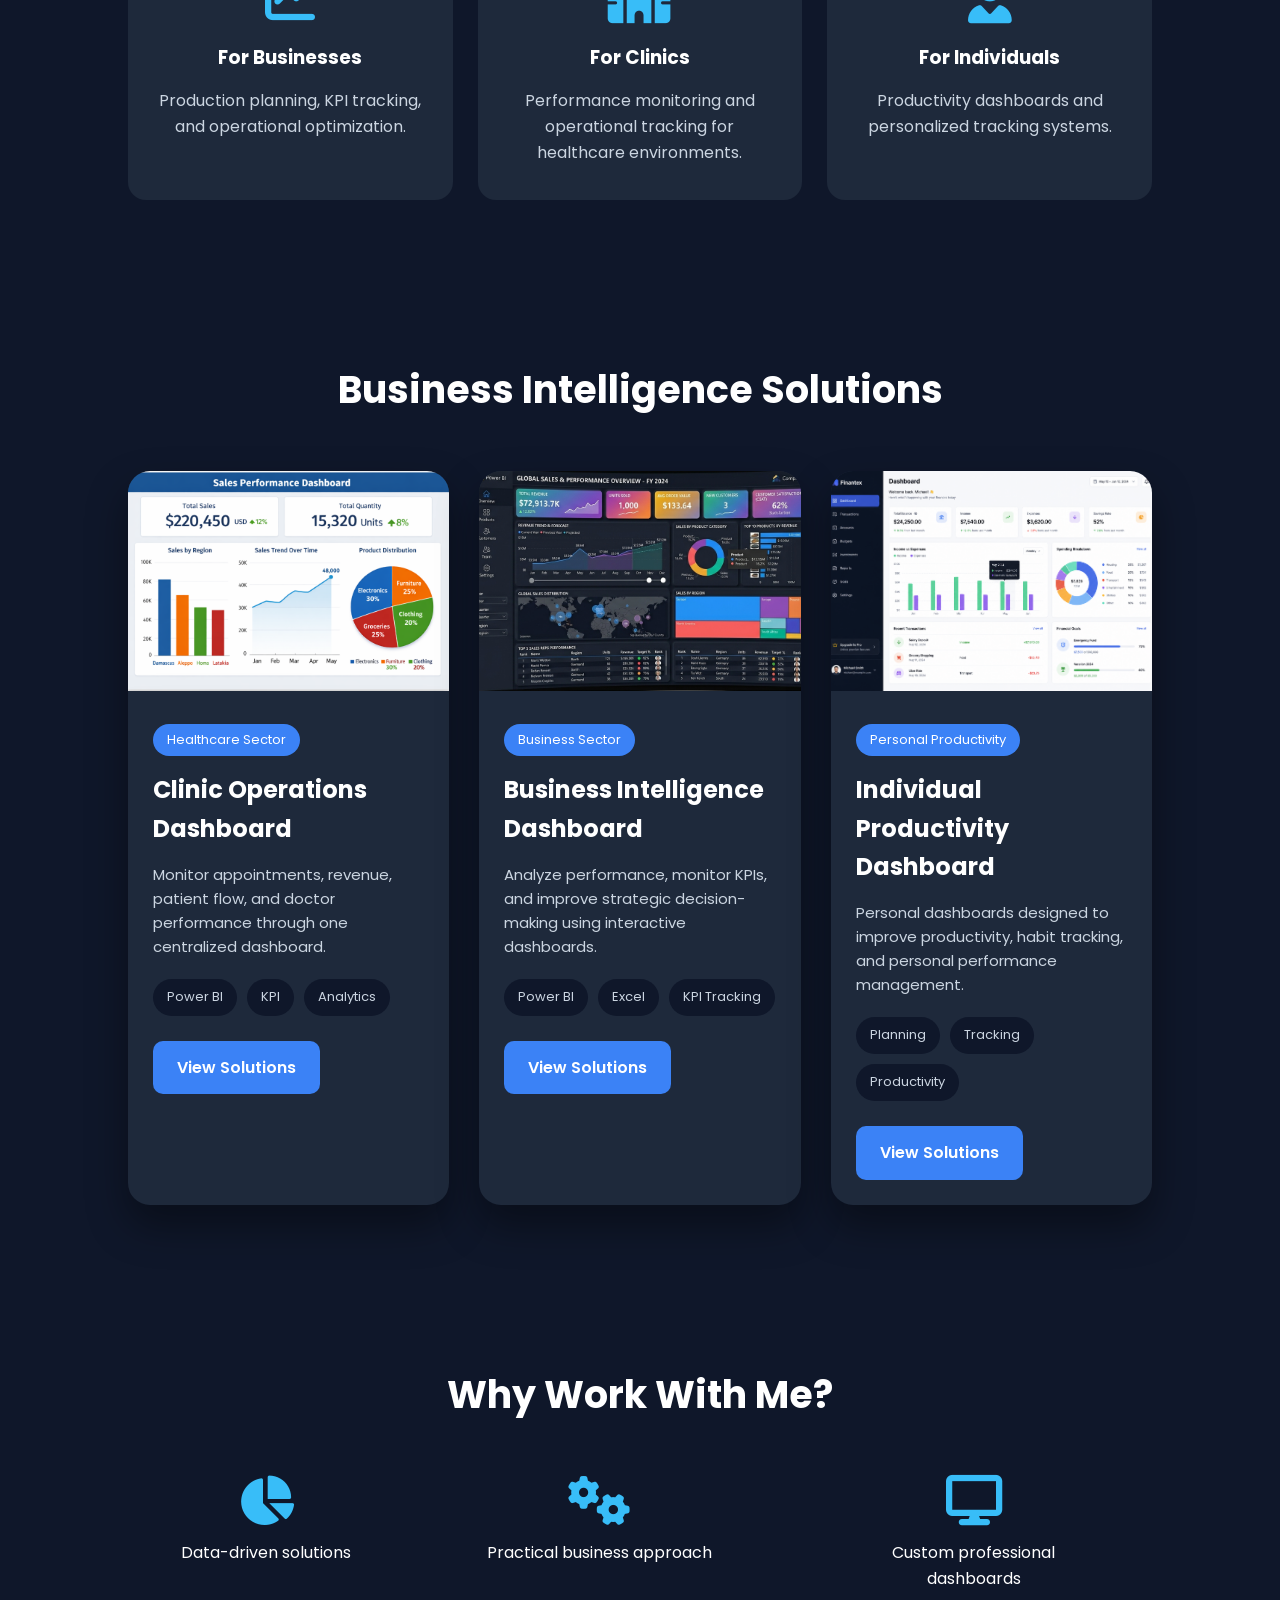
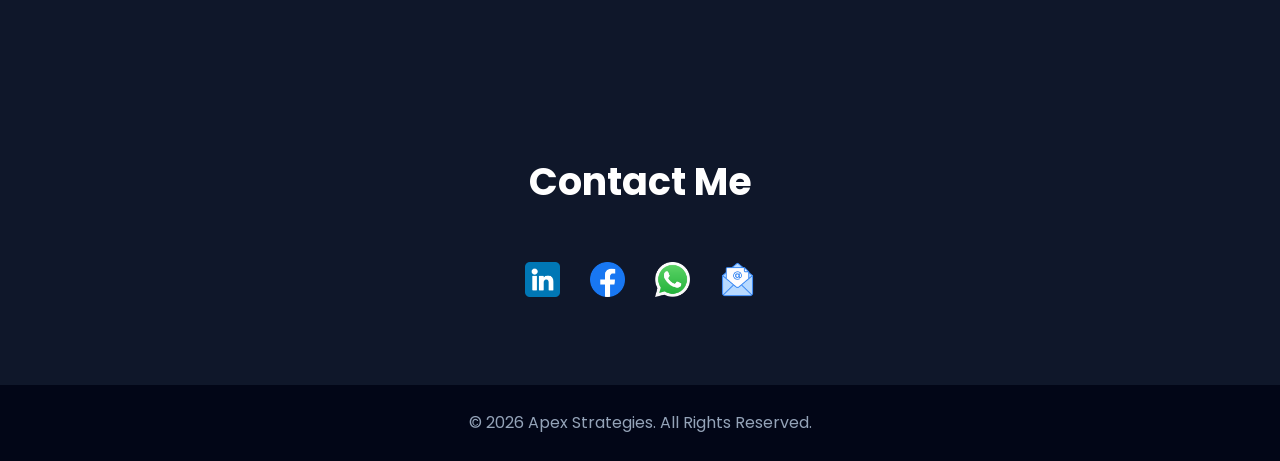
==== commit 6082b27a: "Update index.html" ====
--- a/index.html
+++ b/index.html
@@ -1,686 +1,596 @@
 <!DOCTYPE html>
 <html lang="en">
 <head>
-<meta charset="UTF-8">
-<meta name="viewport" content="width=device-width, initial-scale=1.0">
-
-<title>Apex Strategies</title>
-
-<link rel="stylesheet" href="https://cdnjs.cloudflare.com/ajax/libs/font-awesome/6.5.0/css/all.min.css">
-
-<link href="https://fonts.googleapis.com/css2?family=Poppins:wght@300;400;600;700&display=swap" rel="stylesheet">
-
-<style>
-
-*{
-    margin:0;
-    padding:0;
-    box-sizing:border-box;
-}
-
-body{
-    font-family:'Poppins',sans-serif;
-    background:#0f172a;
-    color:white;
-    line-height:1.6;
-}
-
-/* NAVBAR & LANGUAGE SWITCHER */
-.navbar {
-    display: flex;
-    justify-content: space-between;
-    align-items: center;
-    padding: 20px 10%;
-    background: rgba(15, 23, 42, 0.8);
-    backdrop-filter: blur(12px);
-    position: fixed;
-    top: 0;
-    left: 0;
-    width: 100%;
-    z-index: 1000;
-    border-bottom: 1px solid rgba(255, 255, 255, 0.05);
-}
-
-.logo {
-    font-size: 22px;
-    font-weight: 700;
-    color: white;
-    text-decoration: none;
-    letter-spacing: 1px;
-}
-
-.logo span {
-    color: #3b82f6;
-}
-
-.lang-btn {
-    display: flex;
-    align-items: center;
-    gap: 8px;
-    background: #1e293b;
-    color: white;
-    border: 1px solid #334155;
-    padding: 8px 16px;
-    border-radius: 20px;
-    text-decoration: none;
-    font-weight: 600;
-    font-size: 14px;
-    transition: 0.3s ease;
-}
-
-.lang-btn:hover {
-    border-color: #3b82f6;
-    box-shadow: 0 0 15px rgba(59, 130, 246, 0.4);
-    background: #0f172a;
-}
-
-/* HERO SECTION */
-
-.hero{
-    display:flex;
-    justify-content:space-between;
-    align-items:center;
-    gap:60px;
-    padding:140px 10% 80px 10%; /* Increased top padding to accommodate fixed navbar */
-    background:linear-gradient(120deg,#0f172a,#1e293b);
-    min-height:100vh;
-}
-
-.hero-text{
-    flex:1;
-}
-
-.hero-text h1{
-    font-size:55px;
-    line-height:1.2;
-    margin-bottom:20px;
-}
-
-.hero-text p{
-    color:#cbd5e1;
-    margin-bottom:30px;
-    font-size:18px;
-}
-
-.btn{
-    display:inline-block;
-    padding:14px 24px;
-    border-radius:10px;
-    text-decoration:none;
-    margin-right:12px;
-    transition:0.3s ease;
-    font-weight:600;
-}
-
-.btn-primary{
-    background:#3b82f6;
-    color:white;
-}
-
-.btn-primary:hover{
-    background:#2563eb;
-}
-
-.btn-outline{
-    border:1px solid white;
-    color:white;
-}
-
-.btn-outline:hover{
-    background:white;
-    color:#0f172a;
-}
-
-/* HERO IMAGE */
-
-.hero-image{
-    position:relative;
-    width:520px;
-    padding:20px;
-    border-radius:25px;
-    background:linear-gradient(145deg,#1e293b,#0f172a);
-    box-shadow:0 30px 80px rgba(0,0,0,0.7);
-    transform:perspective(1200px) rotateY(-12deg) rotateX(5deg);
-    transition:0.5s ease;
-}
-
-.hero-image:hover{
-    transform:perspective(1200px) rotateY(0deg) rotateX(0deg) scale(1.03);
-}
-
-.hero-image .screen{
-    background:#020617;
-    padding:10px;
-    border-radius:15px;
-    overflow:hidden;
-}
-
-.hero-image img{
-    width:100%;
-    border-radius:10px;
-}
-
-.hero-image::after{
-    content:"";
-    position:absolute;
-    bottom:-25px;
-    left:10%;
-    width:80%;
-    height:25px;
-    background:rgba(0,0,0,0.5);
-    filter:blur(25px);
-    border-radius:50%;
-}
-
-/* GENERAL SECTION */
-
-section{
-    padding:80px 10%;
-}
-
-h2{
-    text-align:center;
-    margin-bottom:50px;
-    font-size:38px;
-}
-
-/* ABOUT */
-
-.about{
-    display:flex;
-    justify-content:space-between;
-    align-items:center;
-    gap:60px;
-}
-
-.about-text{
-    flex:1;
-}
-
-.about-text p{
-    color:#cbd5e1;
-    font-size:18px;
-}
-
-.about-image img{
-    width:280px;
-    height:280px;
-    object-fit:cover;
-    border-radius:20px;
-    box-shadow:0 20px 40px rgba(0,0,0,0.5);
-}
-
-/* SERVICES */
-
-.services{
-    display:grid;
-    grid-template-columns:repeat(auto-fit,minmax(250px,1fr));
-    gap:25px;
-}
-
-.card{
-    background:#1e293b;
-    padding:35px 25px;
-    border-radius:18px;
-    text-align:center;
-    transition:0.3s ease;
-}
-
-.card:hover{
-    transform:translateY(-10px);
-}
-
-.card i{
-    font-size:50px;
-    color:#38bdf8;
-    margin-bottom:20px;
-    transition:0.3s ease;
-}
-
-.card:hover i{
-    transform:scale(1.15);
-}
-
-.card h3{
-    margin-bottom:15px;
-}
-
-.card p{
-    color:#cbd5e1;
-}
-
-/* PORTFOLIO */
-
-.portfolio{
-    display:grid;
-    grid-template-columns:repeat(auto-fit,minmax(320px,1fr));
-    gap:30px;
-}
-
-.portfolio-card{
-    background:#1e293b;
-    border-radius:22px;
-    overflow:hidden;
-    transition:0.4s ease;
-    box-shadow:0 20px 40px rgba(0,0,0,0.4);
-}
-
-.portfolio-card:hover{
-    transform:translateY(-10px);
-}
-
-.portfolio-card img{
-    width:100%;
-    height:220px;
-    object-fit:cover;
-}
-
-.portfolio-info{
-    padding:25px;
-}
-
-.tag{
-    display:inline-block;
-    background:#3b82f6;
-    color:white;
-    padding:6px 14px;
-    border-radius:30px;
-    font-size:13px;
-    margin-bottom:15px;
-}
-
-.portfolio-info h3{
-    font-size:24px;
-    margin-bottom:15px;
-}
-
-.portfolio-info p{
-    color:#cbd5e1;
-    margin-bottom:20px;
-    font-size:15px;
-}
-
-.tools{
-    display:flex;
-    flex-wrap:wrap;
-    gap:10px;
-    margin-bottom:25px;
-}
-
-.tools span{
-    background:#0f172a;
-    padding:8px 14px;
-    border-radius:30px;
-    font-size:13px;
-    color:#cbd5e1;
-}
-
-/* WHY WORK WITH ME */
-
-.why{
-    display:flex;
-    justify-content:space-around;
-    text-align:center;
-    gap:30px;
-    flex-wrap:wrap;
-}
-
-.why div{
-    max-width:250px;
-}
-
-.why i{
-    font-size:50px;
-    color:#38bdf8;
-    margin-bottom:15px;
-    transition:0.3s ease;
-}
-
-.why div:hover i{
-    transform:scale(1.2);
-}
-
-/* CONTACT */
-
-.contact{
-    text-align:center;
-    display:flex;
-    justify-content:center;
-    align-items:center;
-    gap:30px;
-}
-
-.contact img{
-    width:35px;
-    height:35px;
-    transition:0.3s ease;
-    cursor:pointer;
-}
-
-.contact img:hover{
-    transform:scale(1.15);
-}
-
-/* FOOTER */
-
-footer{
-    text-align:center;
-    padding:25px;
-    background:#020617;
-    color:#94a3b8;
-}
-
-/* RESPONSIVE */
-
-@media(max-width:950px){
-
-.hero{
-    flex-direction:column;
-    text-align:center;
-    padding-top: 120px;
-}
-
-.about{
-    flex-direction:column;
-    text-align:center;
-}
-
-.hero-image{
-    width:100%;
-    max-width:500px;
-}
-
-.about-image img{
-    width:100%;
-    max-width:350px;
-}
-
-.hero-text h1{
-    font-size:42px;
-}
-
-}
-
-</style>
+    <meta charset="UTF-8">
+    <meta name="viewport" content="width=device-width, initial-scale=1.0">
+    <title>Apex Strategies</title>
+    <link rel="stylesheet" href="https://cdnjs.cloudflare.com/ajax/libs/font-awesome/6.5.0/css/all.min.css">
+    <link href="https://fonts.googleapis.com/css2?family=Poppins:wght@300;400;600;700&display=swap" rel="stylesheet">
+
+    <style>
+        * {
+            margin: 0;
+            padding: 0;
+            box-sizing: border-box;
+        }
+
+        body {
+            font-family: 'Poppins', sans-serif;
+            background: #0f172a;
+            color: white;
+            line-height: 1.6;
+        }
+
+        /* NAVBAR & LANGUAGE SWITCHER */
+        .navbar {
+            display: flex;
+            justify-content: space-between;
+            align-items: center;
+            padding: 20px 10%;
+            background: rgba(15, 23, 42, 0.8);
+            backdrop-filter: blur(12px);
+            position: fixed;
+            top: 0;
+            left: 0;
+            width: 100%;
+            z-index: 1000;
+            border-bottom: 1px solid rgba(255, 255, 255, 0.05);
+        }
+
+        .logo {
+            font-size: 22px;
+            font-weight: 700;
+            color: white;
+            text-decoration: none;
+            letter-spacing: 1px;
+        }
+
+        .logo span {
+            color: #3b82f6;
+        }
+
+        .nav-actions {
+            display: flex;
+            align-items: center;
+            gap: 15px;
+        }
+
+        .btn-saas {
+            background: linear-gradient(135deg, #3b82f6, #8b5cf6);
+            color: white;
+            border: none;
+            padding: 8px 18px;
+            border-radius: 20px;
+            text-decoration: none;
+            font-weight: 600;
+            font-size: 14px;
+            transition: 0.3s ease;
+            box-shadow: 0 4px 15px rgba(139, 92, 246, 0.2);
+        }
+
+        .btn-saas:hover {
+            transform: translateY(-2px);
+            box-shadow: 0 6px 20px rgba(139, 92, 246, 0.4);
+        }
+
+        .lang-btn {
+            display: flex;
+            align-items: center;
+            gap: 8px;
+            background: #1e293b;
+            color: white;
+            border: 1px solid #334155;
+            padding: 8px 16px;
+            border-radius: 20px;
+            text-decoration: none;
+            font-weight: 600;
+            font-size: 14px;
+            transition: 0.3s ease;
+        }
+
+        .lang-btn:hover {
+            border-color: #3b82f6;
+            box-shadow: 0 0 15px rgba(59, 130, 246, 0.4);
+            background: #0f172a;
+        }
+
+        /* HERO SECTION */
+        .hero {
+            display: flex;
+            justify-content: space-between;
+            align-items: center;
+            gap: 60px;
+            padding: 160px 10% 80px 10%;
+            background: linear-gradient(120deg, #0f172a, #1e293b);
+            min-height: 100vh;
+        }
+
+        .hero-text {
+            flex: 1;
+        }
+
+        .hero-text h1 {
+            font-size: 55px;
+            line-height: 1.2;
+            margin-bottom: 20px;
+        }
+
+        .hero-text p {
+            color: #cbd5e1;
+            margin-bottom: 30px;
+            font-size: 18px;
+        }
+
+        .btn {
+            display: inline-block;
+            padding: 14px 24px;
+            border-radius: 10px;
+            text-decoration: none;
+            margin-right: 12px;
+            transition: 0.3s ease;
+            font-weight: 600;
+        }
+
+        .btn-primary {
+            background: #3b82f6;
+            color: white;
+        }
+
+        .btn-primary:hover {
+            background: #2563eb;
+        }
+
+        .btn-outline {
+            border: 1px solid white;
+            color: white;
+        }
+
+        .btn-outline:hover {
+            background: white;
+            color: #0f172a;
+        }
+
+        /* HERO IMAGE */
+        .hero-image {
+            position: relative;
+            width: 520px;
+            padding: 20px;
+            border-radius: 25px;
+            background: linear-gradient(145deg, #1e293b, #0f172a);
+            box-shadow: 0 30px 80px rgba(0, 0, 0, 0.7);
+            transform: perspective(1200px) rotateY(-12deg) rotateX(5deg);
+            transition: 0.5s ease;
+        }
+
+        .hero-image:hover {
+            transform: perspective(1200px) rotateY(0deg) rotateX(0deg) scale(1.03);
+        }
+
+        .hero-image .screen {
+            background: #020617;
+            padding: 10px;
+            border-radius: 15px;
+            overflow: hidden;
+        }
+
+        .hero-image img {
+            width: 100%;
+            border-radius: 10px;
+        }
+
+        .hero-image::after {
+            content: "";
+            position: absolute;
+            bottom: -25px;
+            left: 10%;
+            width: 80%;
+            height: 25px;
+            background: rgba(0, 0, 0, 0.5);
+            filter: blur(25px);
+            border-radius: 50%;
+        }
+
+        /* GENERAL SECTION */
+        section {
+            padding: 80px 10%;
+        }
+
+        h2 {
+            text-align: center;
+            margin-bottom: 50px;
+            font-size: 38px;
+        }
+
+        /* ABOUT */
+        .about {
+            display: flex;
+            justify-content: space-between;
+            align-items: center;
+            gap: 60px;
+        }
+
+        .about-text {
+            flex: 1;
+        }
+
+        .about-text p {
+            color: #cbd5e1;
+            font-size: 18px;
+        }
+
+        .about-image img {
+            width: 280px;
+            height: 280px;
+            object-fit: cover;
+            border-radius: 20px;
+            box-shadow: 0 20px 40px rgba(0, 0, 0, 0.5);
+        }
+
+        /* SERVICES */
+        .services {
+            display: grid;
+            grid-template-columns: repeat(auto-fit, minmax(250px, 1fr));
+            gap: 25px;
+        }
+
+        .card {
+            background: #1e293b;
+            padding: 35px 25px;
+            border-radius: 18px;
+            text-align: center;
+            transition: 0.3s ease;
+        }
+
+        .card:hover {
+            transform: translateY(-10px);
+        }
+
+        .card i {
+            font-size: 50px;
+            color: #38bdf8;
+            margin-bottom: 20px;
+            transition: 0.3s ease;
+        }
+
+        .card:hover i {
+            transform: scale(1.15);
+        }
+
+        .card h3 {
+            margin-bottom: 15px;
+        }
+
+        .card p {
+            color: #cbd5e1;
+        }
+
+        /* PORTFOLIO */
+        .portfolio {
+            display: grid;
+            grid-template-columns: repeat(auto-fit, minmax(320px, 1fr));
+            gap: 30px;
+        }
+
+        .portfolio-card {
+            background: #1e293b;
+            border-radius: 22px;
+            overflow: hidden;
+            transition: 0.4s ease;
+            box-shadow: 0 20px 40px rgba(0, 0, 0, 0.4);
+        }
+
+        .portfolio-card:hover {
+            transform: translateY(-10px);
+        }
+
+        .portfolio-card img {
+            width: 100%;
+            height: 220px;
+            object-fit: cover;
+        }
+
+        .portfolio-info {
+            padding: 25px;
+        }
+
+        .tag {
+            display: inline-block;
+            background: #3b82f6;
+            color: white;
+            padding: 6px 14px;
+            border-radius: 30px;
+            font-size: 13px;
+            margin-bottom: 15px;
+        }
+
+        .portfolio-info h3 {
+            font-size: 24px;
+            margin-bottom: 15px;
+        }
+
+        .portfolio-info p {
+            color: #cbd5e1;
+            margin-bottom: 20px;
+            font-size: 15px;
+        }
+
+        .tools {
+            display: flex;
+            flex-wrap: wrap;
+            gap: 10px;
+            margin-bottom: 25px;
+        }
+
+        .tools span {
+            background: #0f172a;
+            padding: 8px 14px;
+            border-radius: 30px;
+            font-size: 13px;
+            color: #cbd5e1;
+        }
+
+        /* WHY WORK WITH ME */
+        .why {
+            display: flex;
+            justify-content: space-around;
+            text-align: center;
+            gap: 30px;
+            flex-wrap: wrap;
+        }
+
+        .why div {
+            max-width: 250px;
+        }
+
+        .why i {
+            font-size: 50px;
+            color: #38bdf8;
+            margin-bottom: 15px;
+            transition: 0.3s ease;
+        }
+
+        .why div:hover i {
+            transform: scale(1.2);
+        }
+
+        /* CONTACT */
+        .contact {
+            text-align: center;
+            display: flex;
+            justify-content: center;
+            align-items: center;
+            gap: 30px;
+        }
+
+        .contact img {
+            width: 35px;
+            height: 35px;
+            transition: 0.3s ease;
+            cursor: pointer;
+        }
+
+        .contact img:hover {
+            transform: scale(1.15);
+        }
+
+        /* FOOTER */
+        footer {
+            text-align: center;
+            padding: 25px;
+            background: #020617;
+            color: #94a3b8;
+        }
+
+        /* RESPONSIVE */
+        @media(max-width:950px){
+            .hero {
+                flex-direction: column;
+                text-align: center;
+                padding-top: 140px;
+            }
+            .about {
+                flex-direction: column;
+                text-align: center;
+            }
+            .hero-image {
+                width: 100%;
+                max-width: 500px;
+            }
+            .about-image img {
+                width: 100%;
+                max-width: 350px;
+            }
+            .hero-text h1 {
+                font-size: 42px;
+            }
+            .navbar {
+                padding: 15px 5%;
+            }
+        }
+    </style>
 </head>
 
 <body>
 
 <nav class="navbar">
     <a href="#" class="logo">Apex <span>Strategies</span></a>
-    <a href="index-ar.html" class="lang-btn">
-        <i class="fas fa-globe"></i> العربية
-    </a>
+    <div class="nav-actions">
+        <!-- إضافة زر المنصة السحابية المباشر لخدمة مخطط التدفق السلس -->
+        <a href="apex-saas.html" class="btn-saas"><i class="fas fa-project-diagram"></i> SaaS Portal</a>
+        <a href="index-ar.html" class="lang-btn">
+            <i class="fas fa-globe"></i> العربية
+        </a>
+    </div>
 </nav>
 
 <section class="hero">
-
     <div class="hero-text">
-
         <h1>Turn Your Data Into Smart Business Decisions</h1>
-
         <p>
             Professional dashboards, KPI systems, and planning solutions
             for businesses, clinics, and individuals.
         </p>
-
         <a href="#portfolio" class="btn btn-primary">View Solutions</a>
-
         <a href="#contact" class="btn btn-outline">Contact</a>
-
-    </div>
-
+    </div>
     <div class="hero-image">
-
         <div class="screen">
+            <!-- استخدام الصورة المرفوعة في المستودع بحسب الصورة المرجعية -->
             <img src="hero img.jpg" alt="Dashboard">
         </div>
-
-    </div>
-
+    </div>
 </section>
 
 <section class="about">
-
     <div class="about-text">
-
         <h2>About Me</h2>
-
         <p>
             I am Ali, a specialist in production planning and data analysis.
             I help transform complex data into clear, actionable insights
             using Power BI and Excel dashboards.
         </p>
-
-    </div>
-
+    </div>
     <div class="about-image">
-
+        <!-- استخدام الصورة المرفوعة في المستودع بحسب الصورة المرجعية -->
         <img src="about me.png" alt="Ali">
-
-    </div>
-
+    </div>
 </section>
 
 <section>
-
     <h2>Solutions for Every Need</h2>
-
     <div class="services">
-
         <div class="card">
-
             <i class="fas fa-chart-line"></i>
-
             <h3>For Businesses</h3>
-
             <p>
                 Production planning, KPI tracking,
                 and operational optimization.
             </p>
-
-        </div>
-
+        </div>
         <div class="card">
-
             <i class="fas fa-hospital"></i>
-
             <h3>For Clinics</h3>
-
             <p>
                 Performance monitoring and operational tracking
                 for healthcare environments.
             </p>
-
-        </div>
-
+        </div>
         <div class="card">
-
             <i class="fas fa-user-graduate"></i>
-
             <h3>For Individuals</h3>
-
             <p>
                 Productivity dashboards and personalized
                 tracking systems.
             </p>
-
-        </div>
-
-    </div>
-
+        </div>
+    </div>
 </section>
 
 <section id="portfolio">
-
     <h2>Business Intelligence Solutions</h2>
-
     <div class="portfolio">
-
+        
+        <!-- كارت العيادات الطبية يربط بملف clinic.html بالتوافق مع المخطط -->
         <div class="portfolio-card">
-
             <img src="dashboard1.png" alt="Clinic Dashboard">
-
             <div class="portfolio-info">
-
                 <span class="tag">Healthcare Sector</span>
-
                 <h3>Clinic Operations Dashboard</h3>
-
                 <p>
                     Monitor appointments, revenue,
                     patient flow, and doctor performance
                     through one centralized dashboard.
                 </p>
-
                 <div class="tools">
-
                     <span>Power BI</span>
                     <span>KPI</span>
                     <span>Analytics</span>
-
                 </div>
-
-                <a href="clinic.html" class="btn btn-primary">
-                    View Solutions
-                </a>
-
+                <a href="clinic.html" class="btn btn-primary">View Solutions</a>
             </div>
-
-        </div>
-
+        </div>
+
+        <!-- كارت الشركات يربط بملف business.html بالتوافق مع المخطط -->
         <div class="portfolio-card">
-
             <img src="dashboard2.png" alt="Business Dashboard">
-
             <div class="portfolio-info">
-
                 <span class="tag">Business Sector</span>
-
                 <h3>Business Intelligence Dashboard</h3>
-
                 <p>
                     Analyze performance, monitor KPIs,
                     and improve strategic decision-making
                     using interactive dashboards.
                 </p>
-
                 <div class="tools">
-
                     <span>Power BI</span>
                     <span>Excel</span>
                     <span>KPI Tracking</span>
-
                 </div>
-
-                <a href="business.html" class="btn btn-primary">
-                    View Solutions
-                </a>
-
+                <a href="business.html" class="btn btn-primary">View Solutions</a>
             </div>
-
-        </div>
-
+        </div>
+
+        <!-- كارت الأفراد يربط بملف individual.html بالتوافق مع المخطط -->
         <div class="portfolio-card">
-
             <img src="dasboard41.png" alt="Individual Dashboard">
-
             <div class="portfolio-info">
-
                 <span class="tag">Personal Productivity</span>
-
                 <h3>Individual Productivity Dashboard</h3>
-
                 <p>
                     Personal dashboards designed to improve
                     productivity, habit tracking,
                     and personal performance management.
                 </p>
-
                 <div class="tools">
-
                     <span>Planning</span>
                     <span>Tracking</span>
                     <span>Productivity</span>
-
                 </div>
-
-                <a href="individual.html" class="btn btn-primary">
-                    View Solutions
-                </a>
-
+                <a href="individual.html" class="btn btn-primary">View Solutions</a>
             </div>
-
-        </div>
-
-    </div>
-
+        </div>
+
+    </div>
 </section>
 
 <section>
-
     <h2>Why Work With Me?</h2>
-
     <div class="why">
-
         <div>
-
             <i class="fas fa-chart-pie"></i>
-
             <p>Data-driven solutions</p>
-
-        </div>
-
+        </div>
         <div>
-
             <i class="fas fa-gears"></i>
-
             <p>Practical business approach</p>
-
-        </div>
-
+        </div>
         <div>
-
             <i class="fas fa-display"></i>
-
             <p>Custom professional dashboards</p>
-
-        </div>
-
-    </div>
-
+        </div>
+    </div>
 </section>
 
 <section id="contact">
-
     <h2>Contact Me</h2>
-
     <div class="contact">
-
         <a href="https://www.linkedin.com/company/109245589/admin/dashboard/" target="_blank">
             <img src="linkedin.png" alt="LinkedIn">
         </a>
-
         <a href="https://www.facebook.com/profile.php?id=61586230434467" target="_blank">
             <img src="facebook.png" alt="Facebook">
         </a>
-
         <a href="https://wa.me/963985212728" target="_blank">
             <img src="whatsapp.png" alt="WhatsApp">
         </a>
-
         <a href="mailto:your@email.com">
             <img src="email.png" alt="Email">
         </a>
-
-    </div>
-
+    </div>
 </section>
 
 <footer>
-
     <p>© 2026 Apex Strategies. All Rights Reserved.</p>
-
 </footer>
 
 </body>
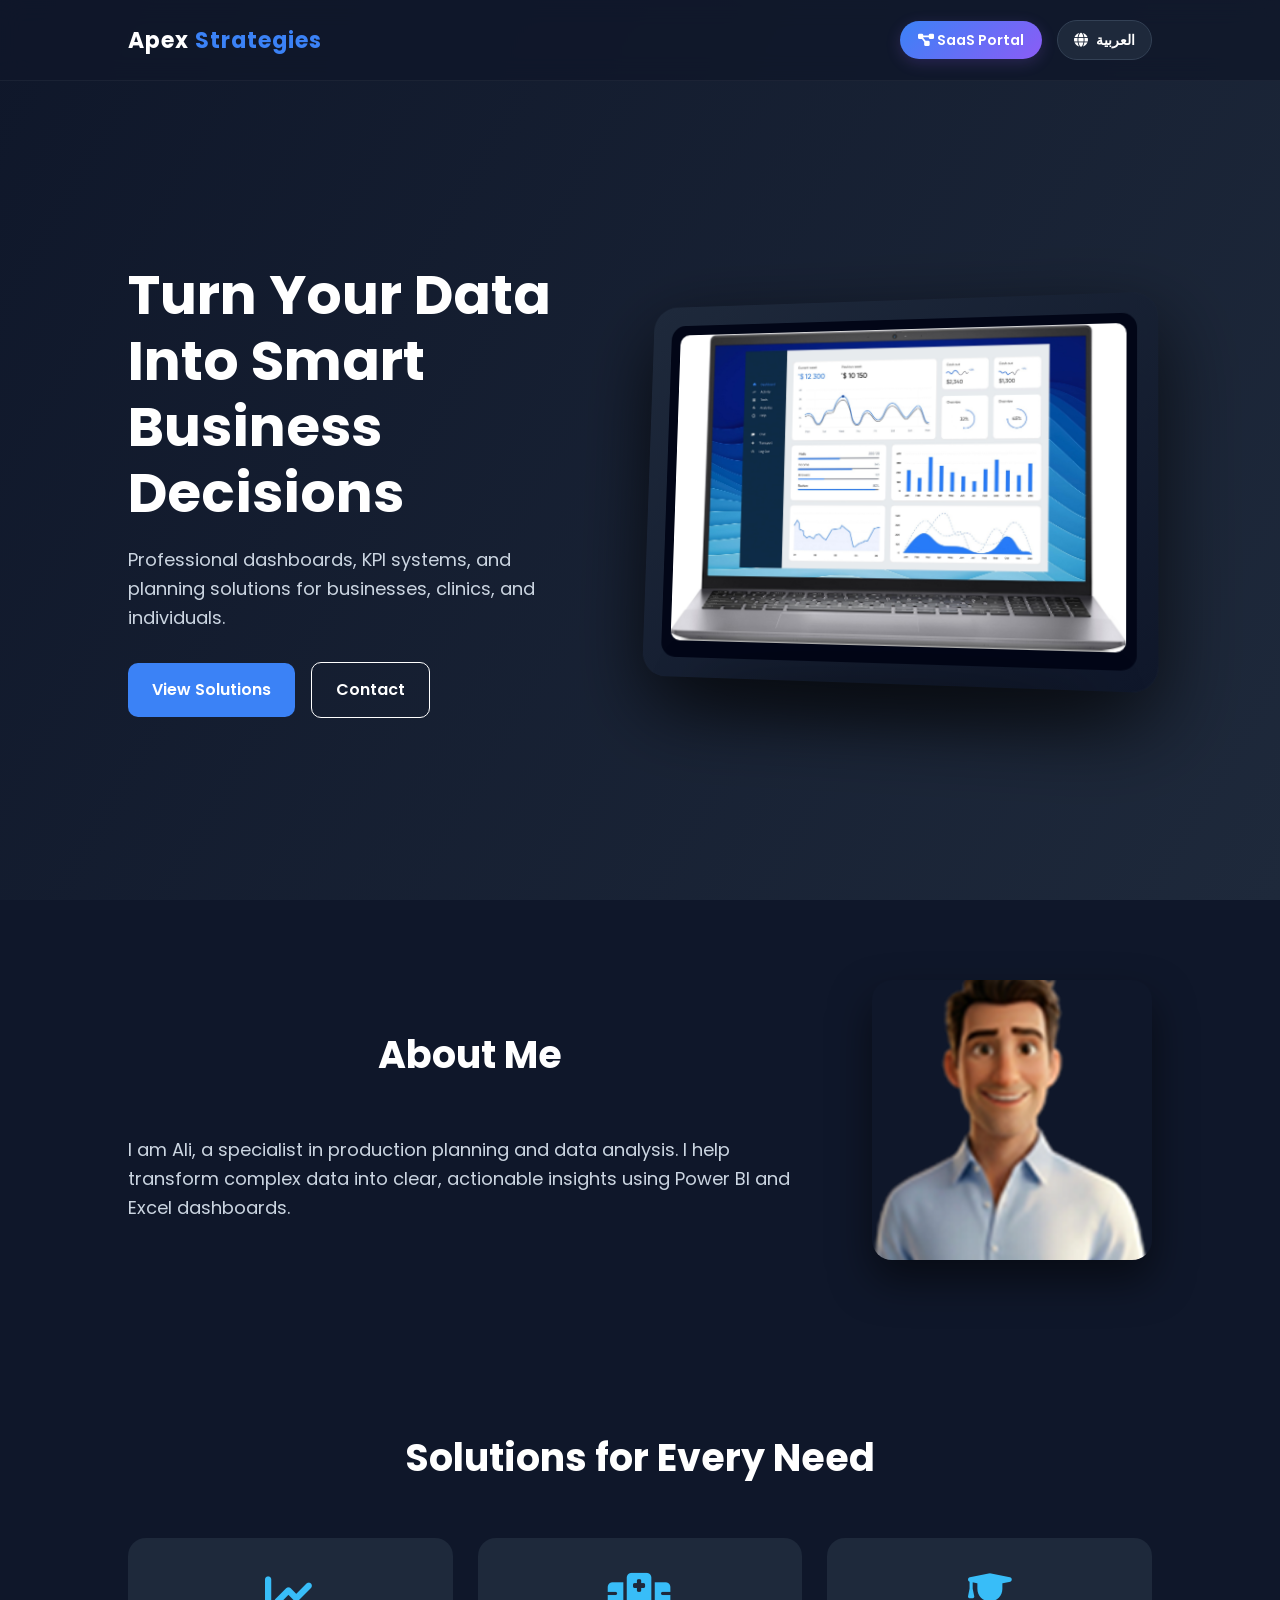
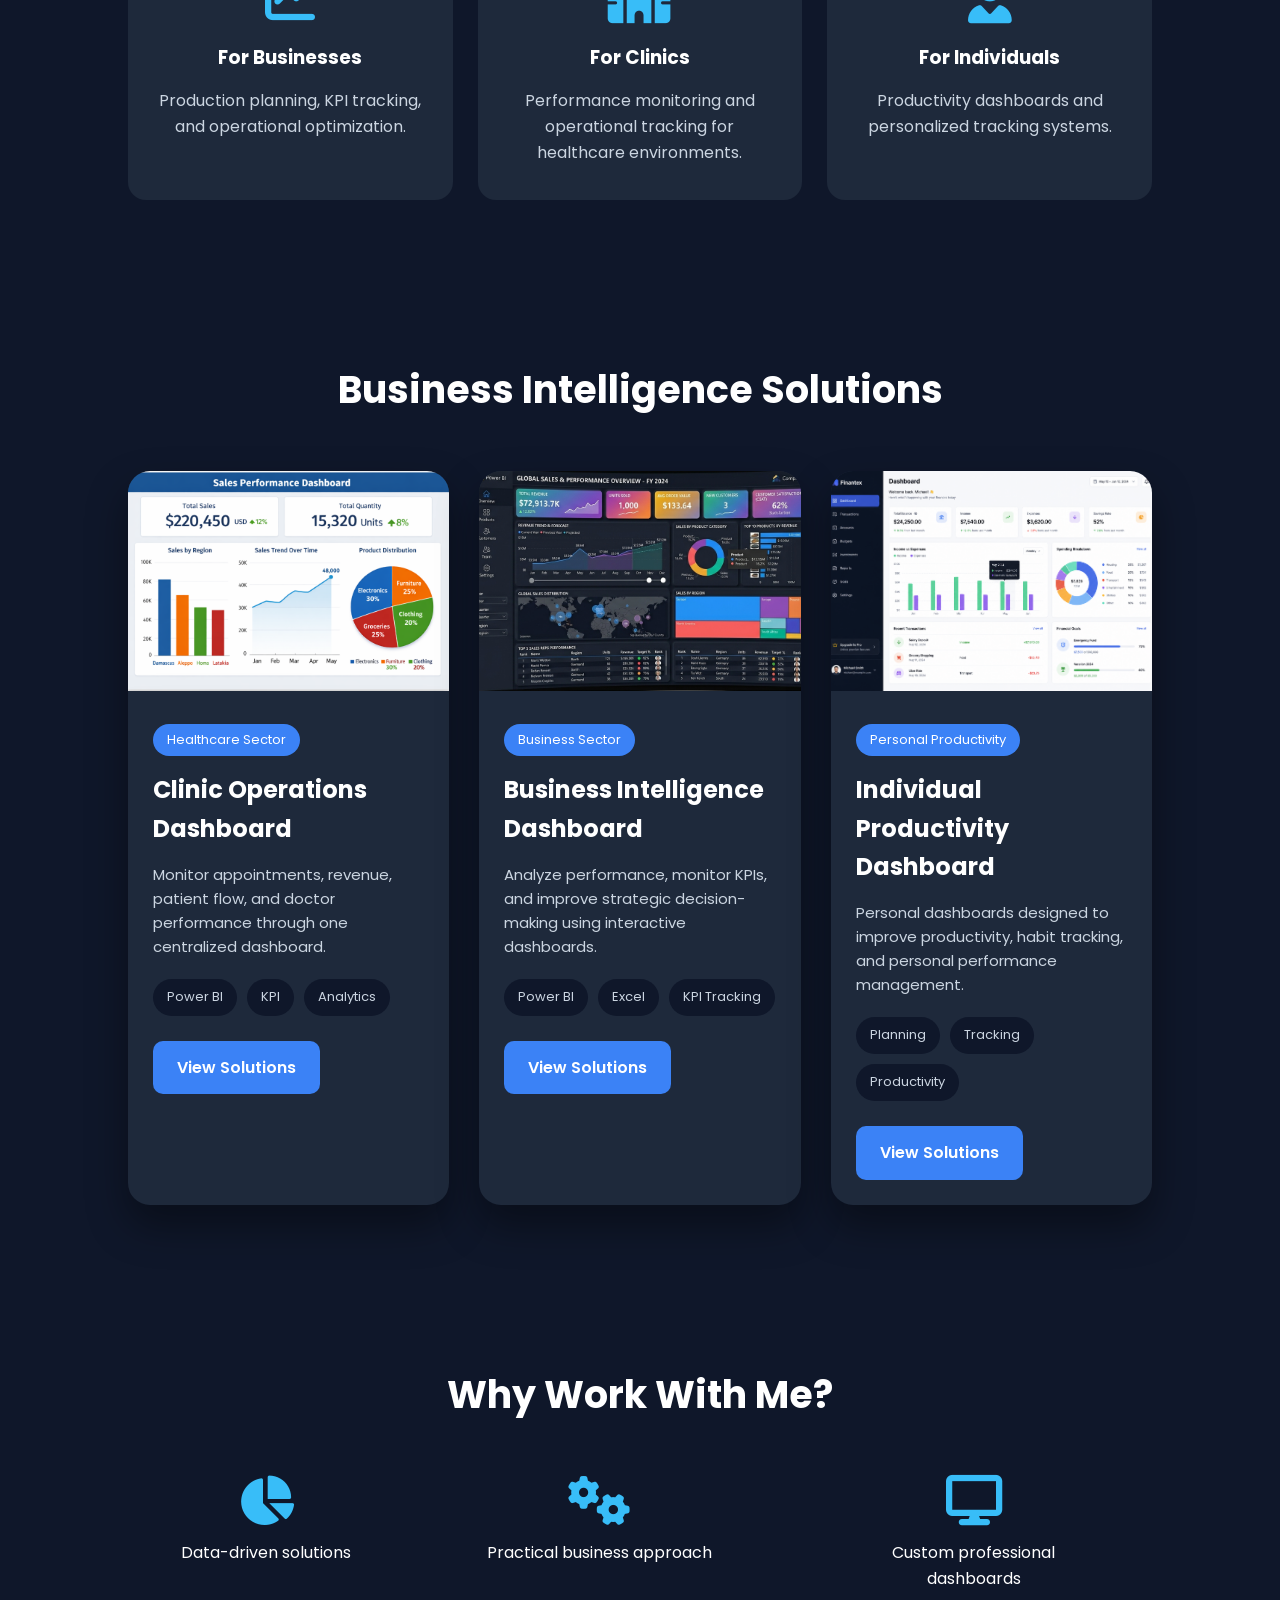
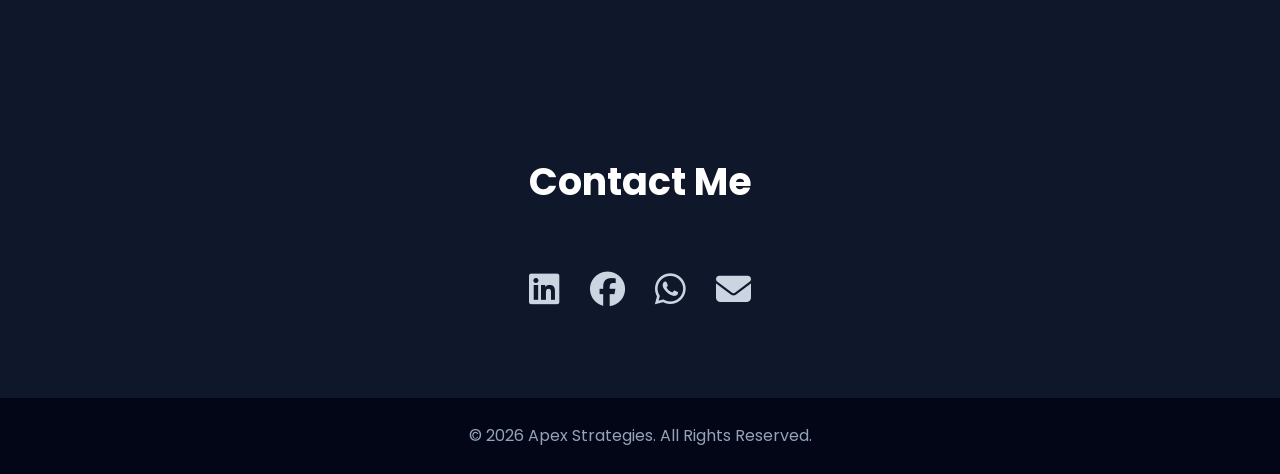
==== commit d758ebe7: "Update index.html" ====
--- a/index.html
+++ b/index.html
@@ -1,6 +1,14 @@
 <!DOCTYPE html>
 <html lang="en">
 <head>
+    <script async src="https://www.googletagmanager.com/gtag/js?id=G-05JB6MHCZ0"></script>
+    <script>
+      window.dataLayer = window.dataLayer || [];
+      function gtag(){dataLayer.push(arguments);}
+      gtag('js', new Date());
+
+      gtag('config', 'G-05JB6MHCZ0');
+    </script>
     <meta charset="UTF-8">
     <meta name="viewport" content="width=device-width, initial-scale=1.0">
     <title>Apex Strategies</title>
@@ -8,6 +16,11 @@
     <link href="https://fonts.googleapis.com/css2?family=Poppins:wght@300;400;600;700&display=swap" rel="stylesheet">
 
     <style>
+        /* تحسين التمرير بين الأقسام */
+        html {
+            scroll-behavior: smooth;
+        }
+
         * {
             margin: 0;
             padding: 0;
@@ -353,7 +366,7 @@
             transform: scale(1.2);
         }
 
-        /* CONTACT */
+        /* CONTACT STYLE REWRITTEN FOR ICONS */
         .contact {
             text-align: center;
             display: flex;
@@ -362,16 +375,22 @@
             gap: 30px;
         }
 
-        .contact img {
-            width: 35px;
-            height: 35px;
+        .contact-icon {
+            font-size: 35px;
             transition: 0.3s ease;
-            cursor: pointer;
-        }
-
-        .contact img:hover {
-            transform: scale(1.15);
-        }
+            color: #cbd5e1;
+            text-decoration: none;
+        }
+
+        .contact-icon:hover {
+            transform: scale(1.2);
+        }
+        
+        /* ألوان مخصصة لكل أيقونة عند التمرير لمظهر تفاعلي ممتاز */
+        .contact-icon.linkedin:hover { color: #0a66c2; }
+        .contact-icon.facebook:hover { color: #1877f2; }
+        .contact-icon.whatsapp:hover { color: #25d366; }
+        .contact-icon.email:hover { color: #ea4335; }
 
         /* FOOTER */
         footer {
@@ -415,8 +434,7 @@
 <nav class="navbar">
     <a href="#" class="logo">Apex <span>Strategies</span></a>
     <div class="nav-actions">
-        <!-- إضافة زر المنصة السحابية المباشر لخدمة مخطط التدفق السلس -->
-        <a href="apex-saas.html" class="btn-saas"><i class="fas fa-project-diagram"></i> SaaS Portal</a>
+        <a href="login.html" class="btn-saas"><i class="fas fa-project-diagram"></i> SaaS Portal</a>
         <a href="index-ar.html" class="lang-btn">
             <i class="fas fa-globe"></i> العربية
         </a>
@@ -430,12 +448,11 @@
             Professional dashboards, KPI systems, and planning solutions
             for businesses, clinics, and individuals.
         </p>
-        <a href="#portfolio" class="btn btn-primary">View Solutions</a>
+        <a href="login.html" class="btn btn-primary">View Solutions</a>
         <a href="#contact" class="btn btn-outline">Contact</a>
     </div>
     <div class="hero-image">
         <div class="screen">
-            <!-- استخدام الصورة المرفوعة في المستودع بحسب الصورة المرجعية -->
             <img src="hero img.jpg" alt="Dashboard">
         </div>
     </div>
@@ -451,7 +468,6 @@
         </p>
     </div>
     <div class="about-image">
-        <!-- استخدام الصورة المرفوعة في المستودع بحسب الصورة المرجعية -->
         <img src="about me.png" alt="Ali">
     </div>
 </section>
@@ -490,7 +506,6 @@
     <h2>Business Intelligence Solutions</h2>
     <div class="portfolio">
         
-        <!-- كارت العيادات الطبية يربط بملف clinic.html بالتوافق مع المخطط -->
         <div class="portfolio-card">
             <img src="dashboard1.png" alt="Clinic Dashboard">
             <div class="portfolio-info">
@@ -506,11 +521,10 @@
                     <span>KPI</span>
                     <span>Analytics</span>
                 </div>
-                <a href="clinic.html" class="btn btn-primary">View Solutions</a>
+                <a href="login.html" class="btn btn-primary">View Solutions</a>
             </div>
         </div>
 
-        <!-- كارت الشركات يربط بملف business.html بالتوافق مع المخطط -->
         <div class="portfolio-card">
             <img src="dashboard2.png" alt="Business Dashboard">
             <div class="portfolio-info">
@@ -526,11 +540,10 @@
                     <span>Excel</span>
                     <span>KPI Tracking</span>
                 </div>
-                <a href="business.html" class="btn btn-primary">View Solutions</a>
+                <a href="login.html" class="btn btn-primary">View Solutions</a>
             </div>
         </div>
 
-        <!-- كارت الأفراد يربط بملف individual.html بالتوافق مع المخطط -->
         <div class="portfolio-card">
             <img src="dasboard41.png" alt="Individual Dashboard">
             <div class="portfolio-info">
@@ -546,7 +559,7 @@
                     <span>Tracking</span>
                     <span>Productivity</span>
                 </div>
-                <a href="individual.html" class="btn btn-primary">View Solutions</a>
+                <a href="login.html" class="btn btn-primary">View Solutions</a>
             </div>
         </div>
 
@@ -574,17 +587,17 @@
 <section id="contact">
     <h2>Contact Me</h2>
     <div class="contact">
-        <a href="https://www.linkedin.com/company/109245589/admin/dashboard/" target="_blank">
-            <img src="linkedin.png" alt="LinkedIn">
+        <a href="https://www.linkedin.com/company/109245589/admin/dashboard/" target="_blank" class="contact-icon linkedin">
+            <i class="fab fa-linkedin"></i>
         </a>
-        <a href="https://www.facebook.com/profile.php?id=61586230434467" target="_blank">
-            <img src="facebook.png" alt="Facebook">
+        <a href="https://www.facebook.com/profile.php?id=61586230434467" target="_blank" class="contact-icon facebook">
+            <i class="fab fa-facebook"></i>
         </a>
-        <a href="https://wa.me/963985212728" target="_blank">
-            <img src="whatsapp.png" alt="WhatsApp">
+        <a href="https://wa.me/963985212728" target="_blank" class="contact-icon whatsapp">
+            <i class="fab fa-whatsapp"></i>
         </a>
-        <a href="mailto:your@email.com">
-            <img src="email.png" alt="Email">
+        <a href="mailto:ali.albarry@example.com" class="contact-icon email">
+            <i class="fas fa-envelope"></i>
         </a>
     </div>
 </section>
